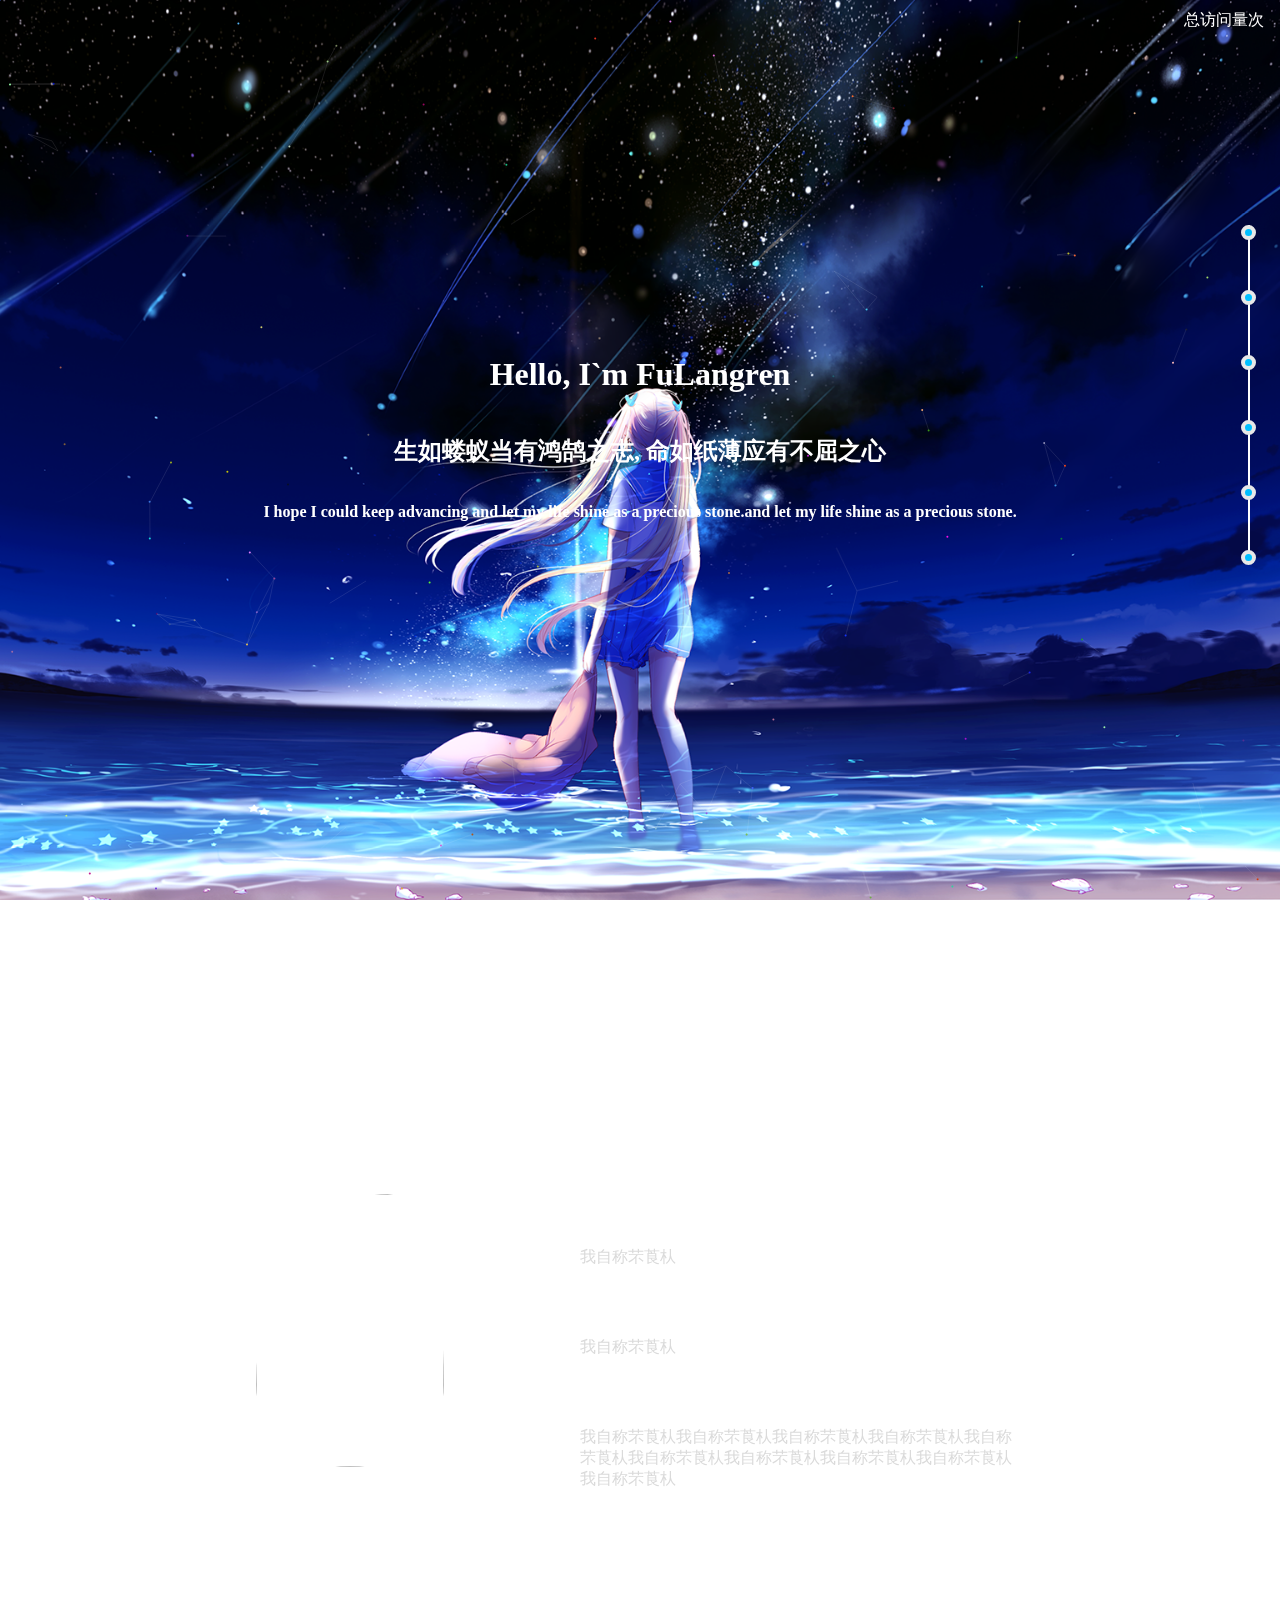
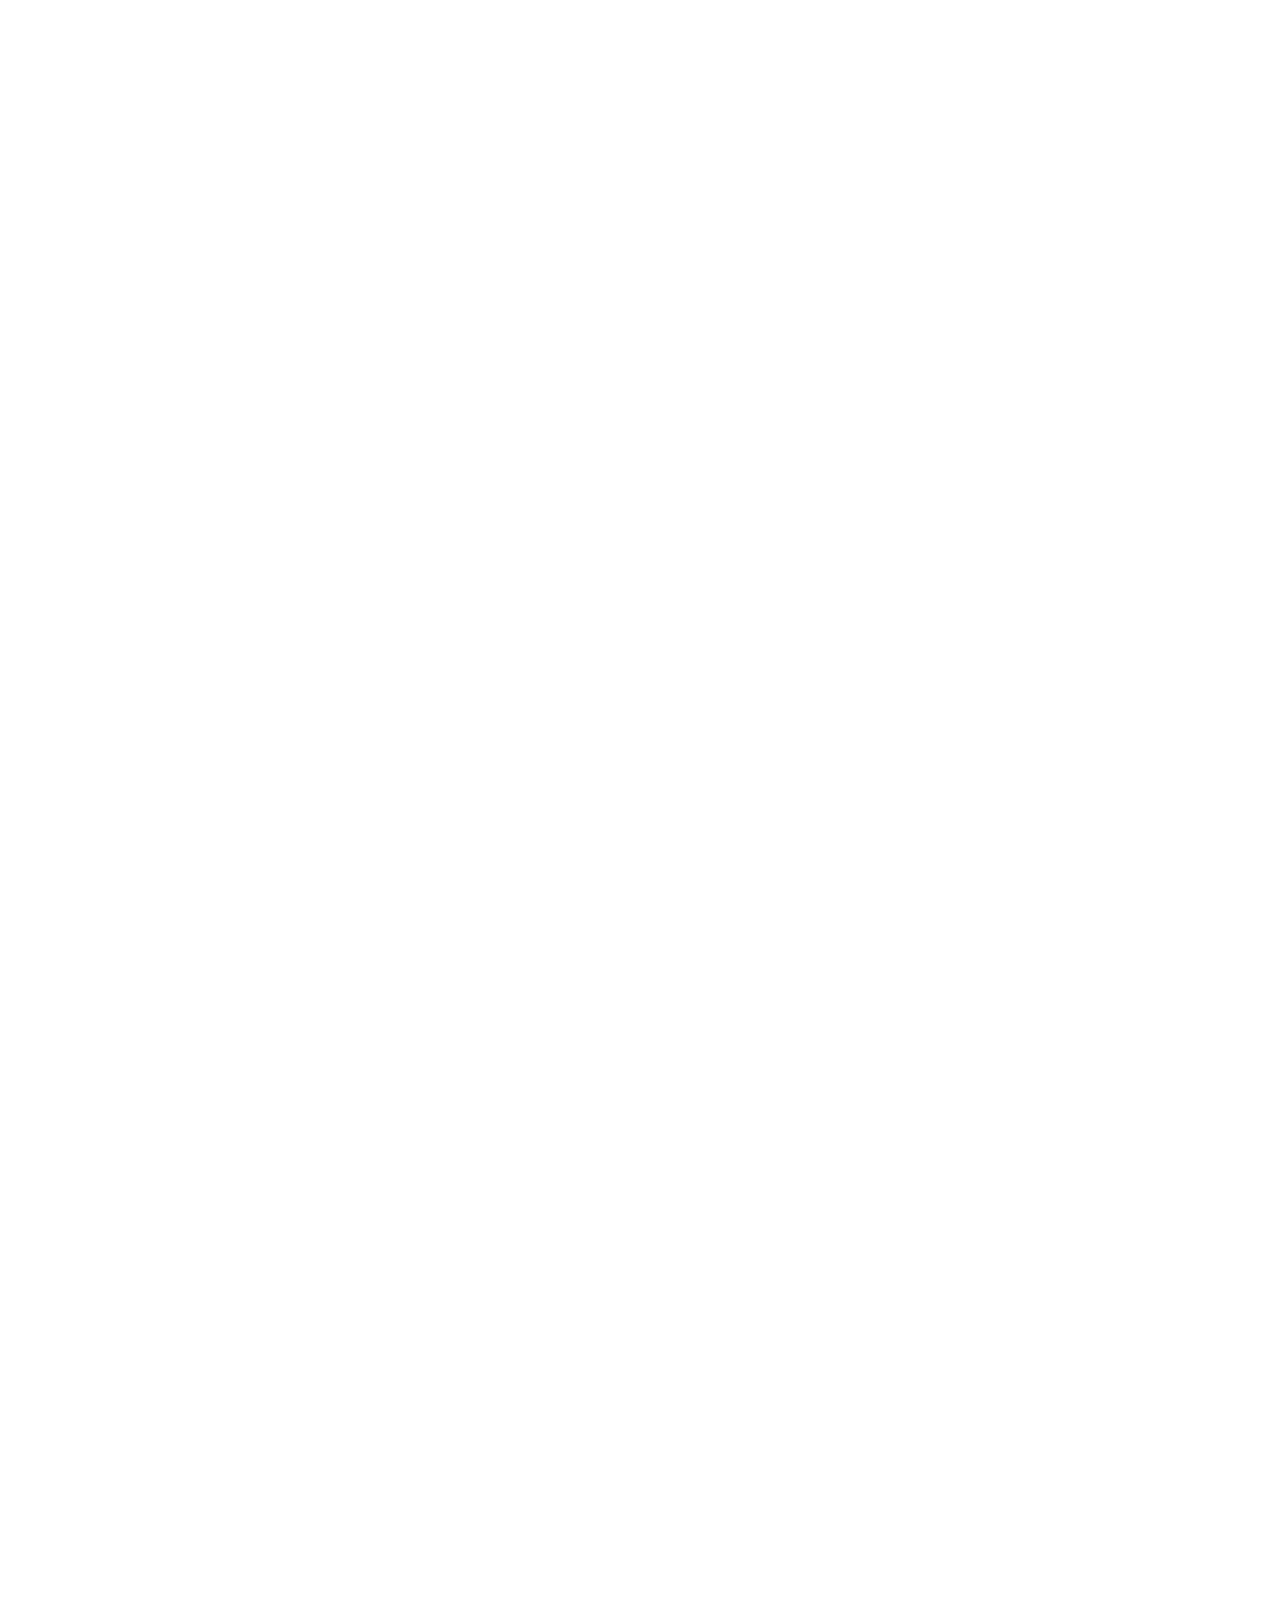
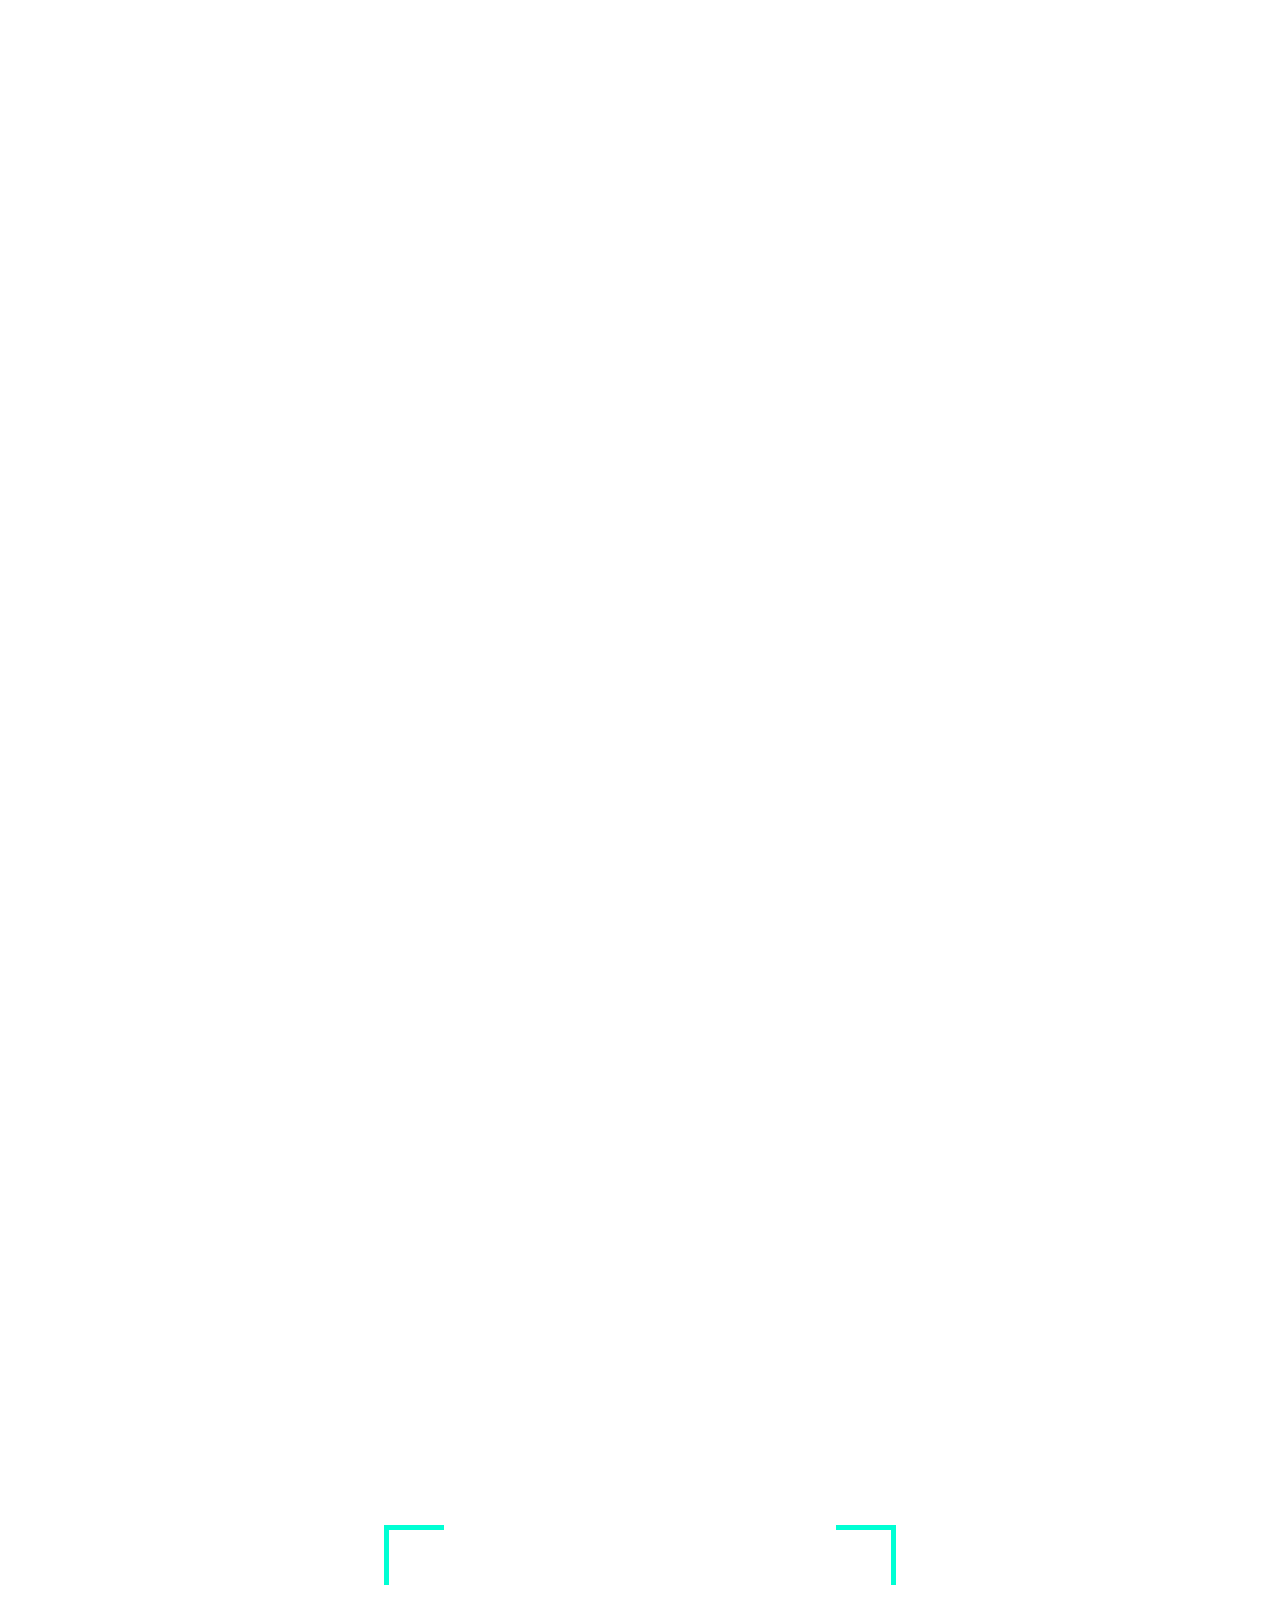
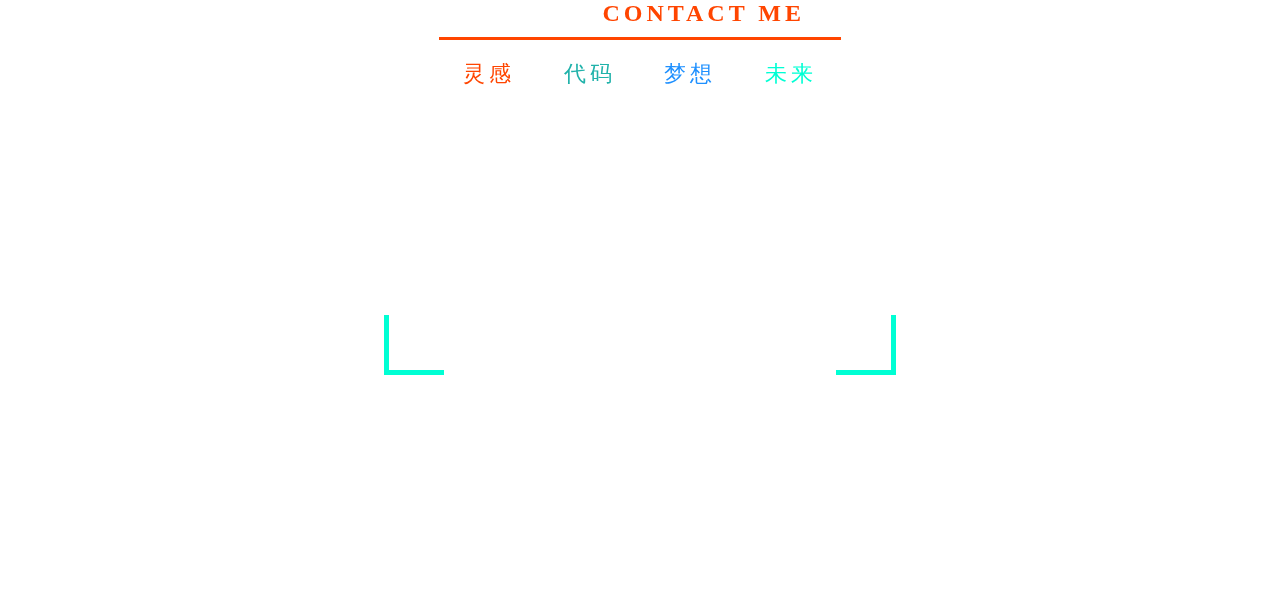
==== index.html @ 541e8145 "about-us" ====
<!DOCTYPE html>
<html lang="en">
  <head>
    <meta charset="UTF-8" />
    <link rel="shortcut icon" type="image/x-icon" href="/assets/favicon.0c3de85e.ico">
    <meta name="viewport" content="width=device-width, initial-scale=1.0, maximum-scale=1.0, user-scalable=0;"/>
    <meta name="keywords" content="芣莨朲"/>
    <meta name="description" content="芣莨朲"/>
    <title>芣莨朲</title>
    <link rel="stylesheet" href="//at.alicdn.com/t/font_1040333_m5qm2bnfgib.css">
    
    <script type="module" crossorigin src="/assets/main.d1cd30f0.js"></script>
    <link rel="modulepreload" href="/assets/vendor.846fb4c5.js">
    <link rel="stylesheet" href="/assets/main.a1584863.css">
  </head>
  <body>
    <div id="app"></div>
    <span id="busuanzi_container_site_pv">总访问量<span id="busuanzi_value_site_pv"></span>次</span>
    
  </body>
</html>
<script async src="//busuanzi.ibruce.info/busuanzi/2.3/busuanzi.pure.mini.js"></script>
---- assets/main.a1584863.css ----
body,html{margin:0;padding:0;width:100%;height:100%}#busuanzi_container_site_pv{position:fixed;top:.6rem;right:1rem;color:#fff}#app{width:100%;height:100%}
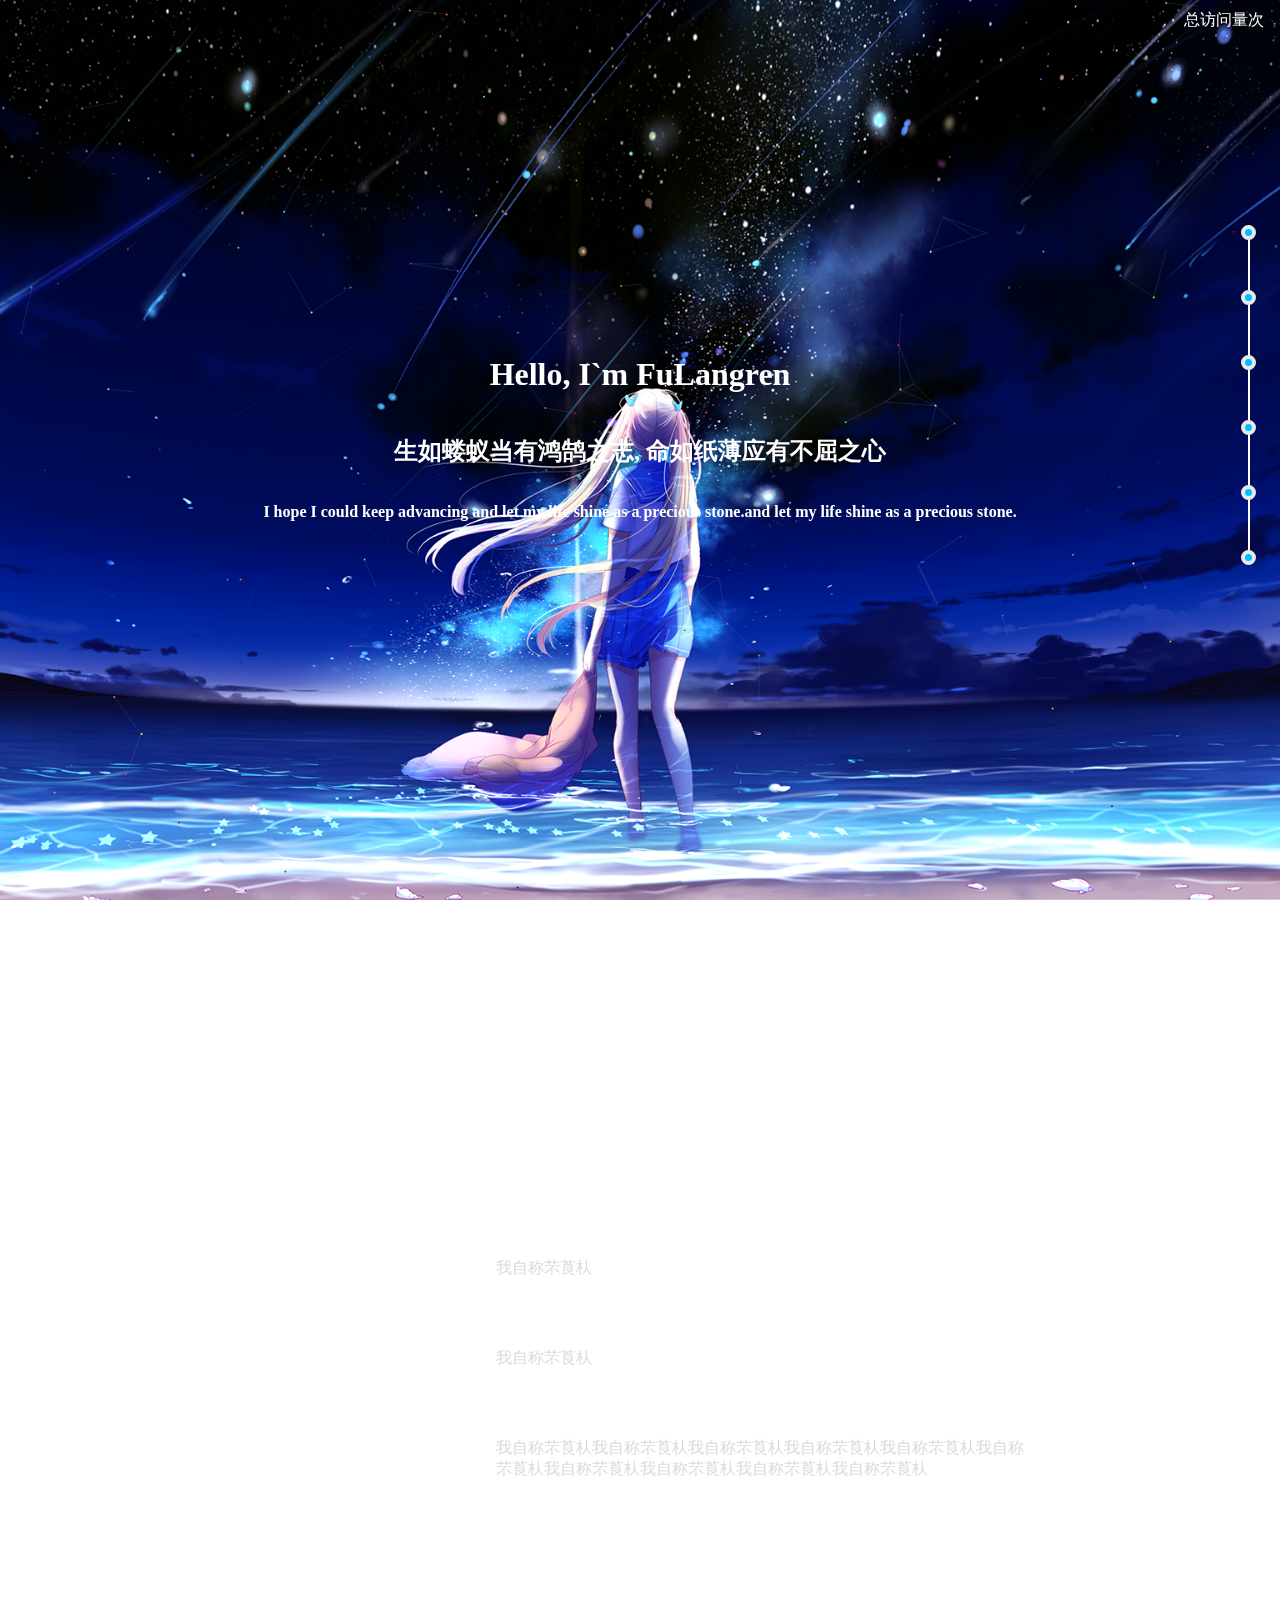
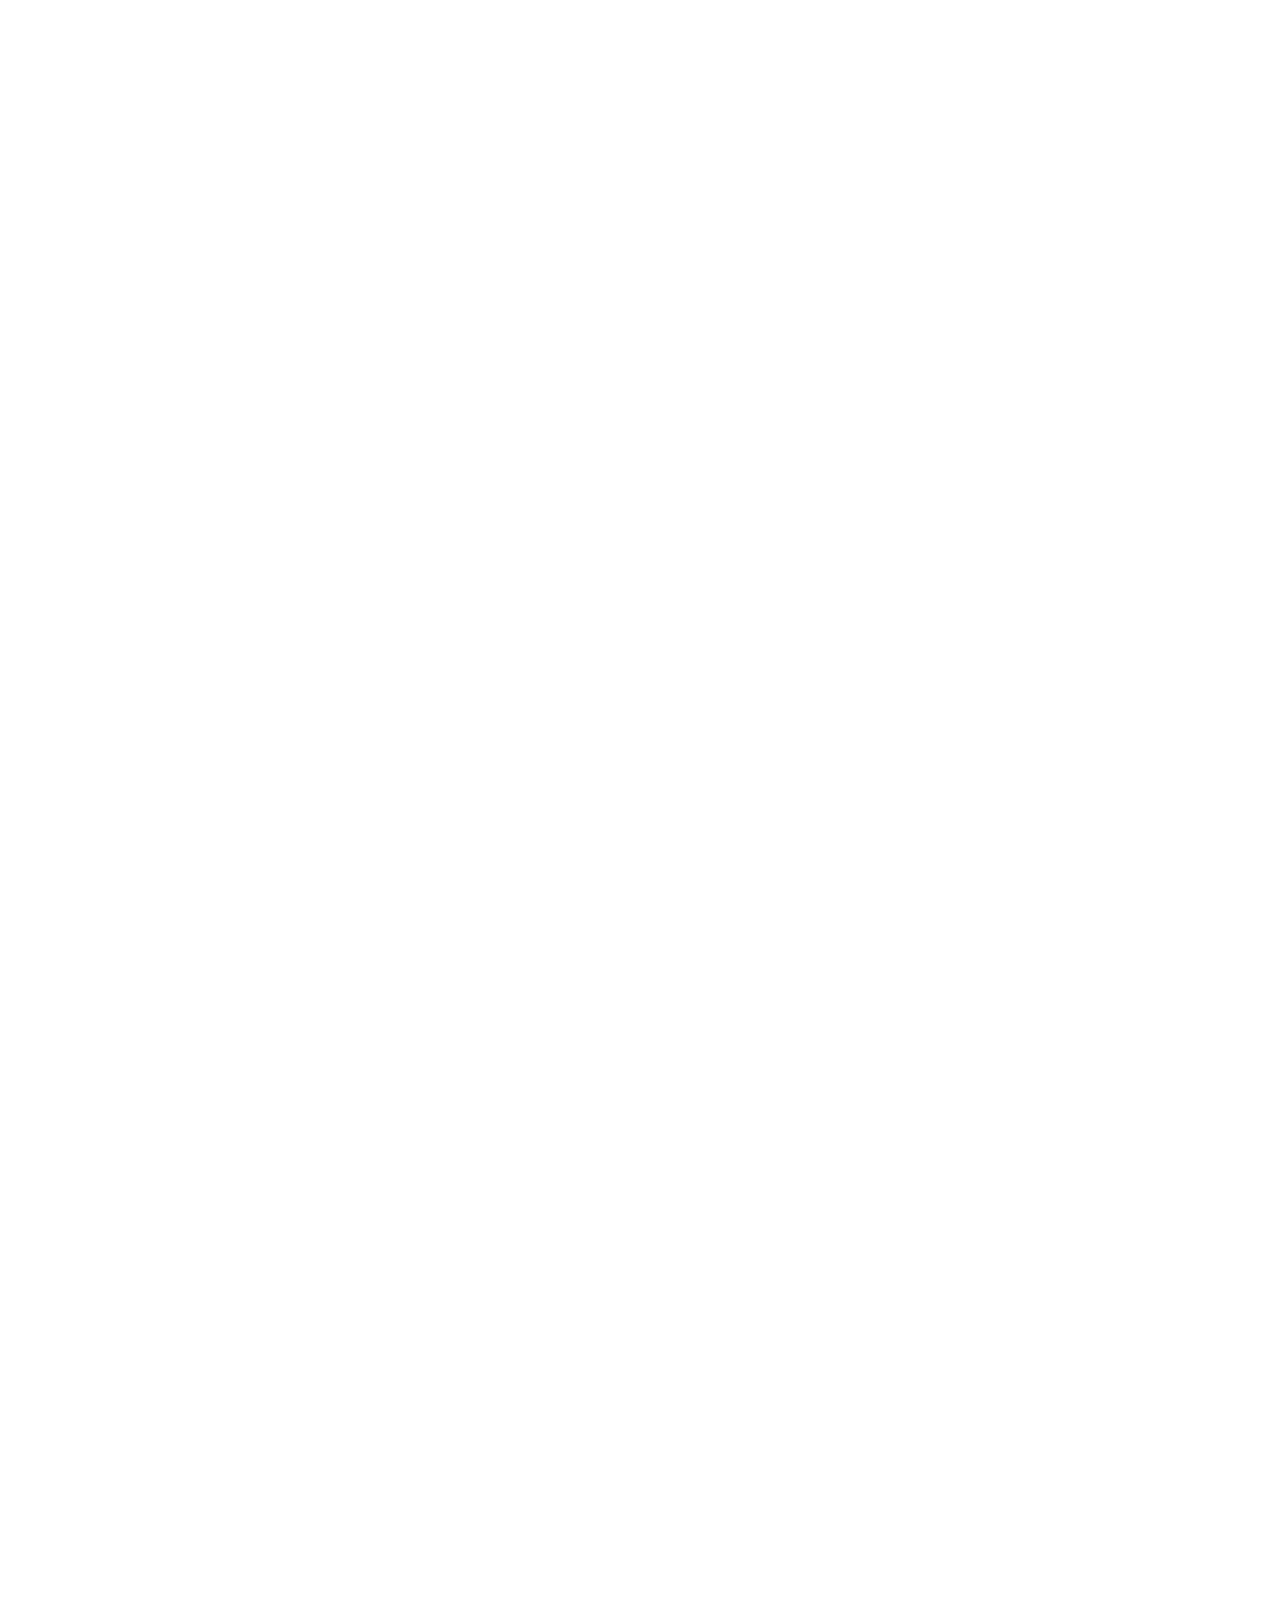
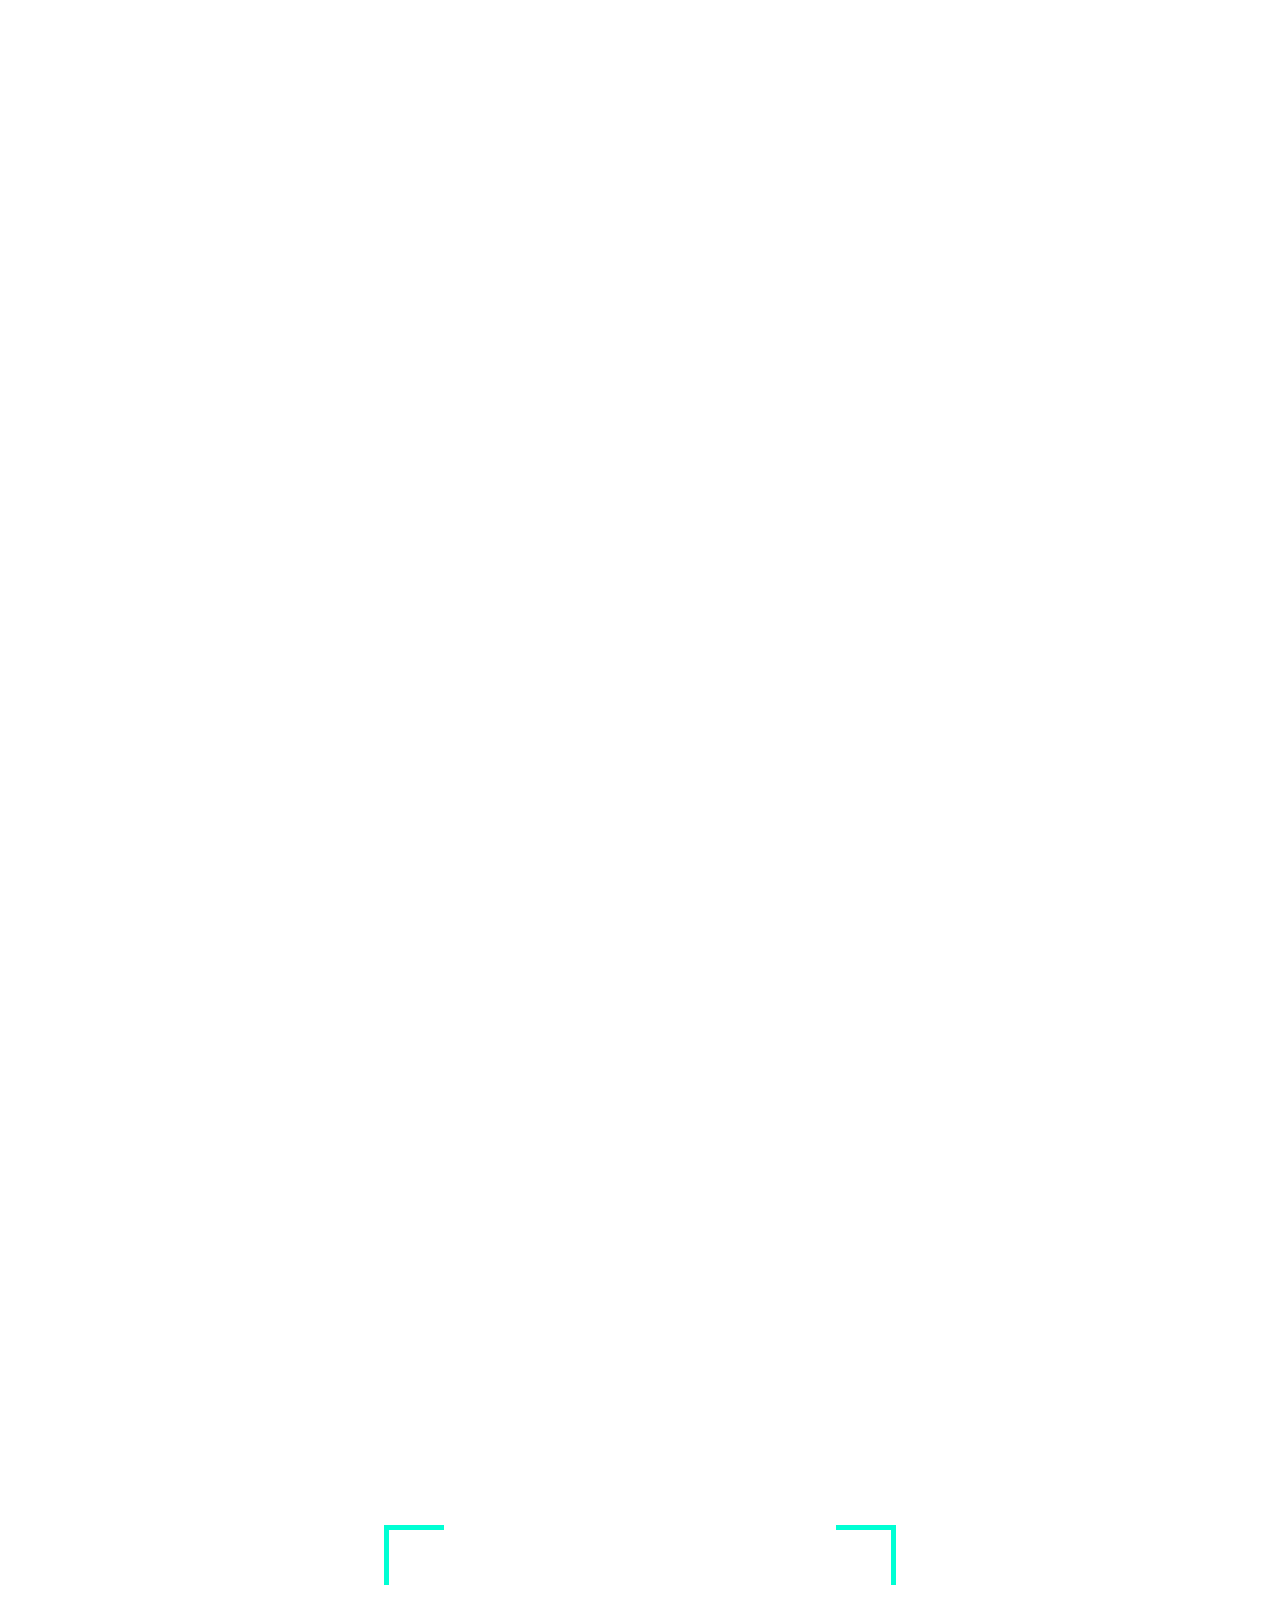
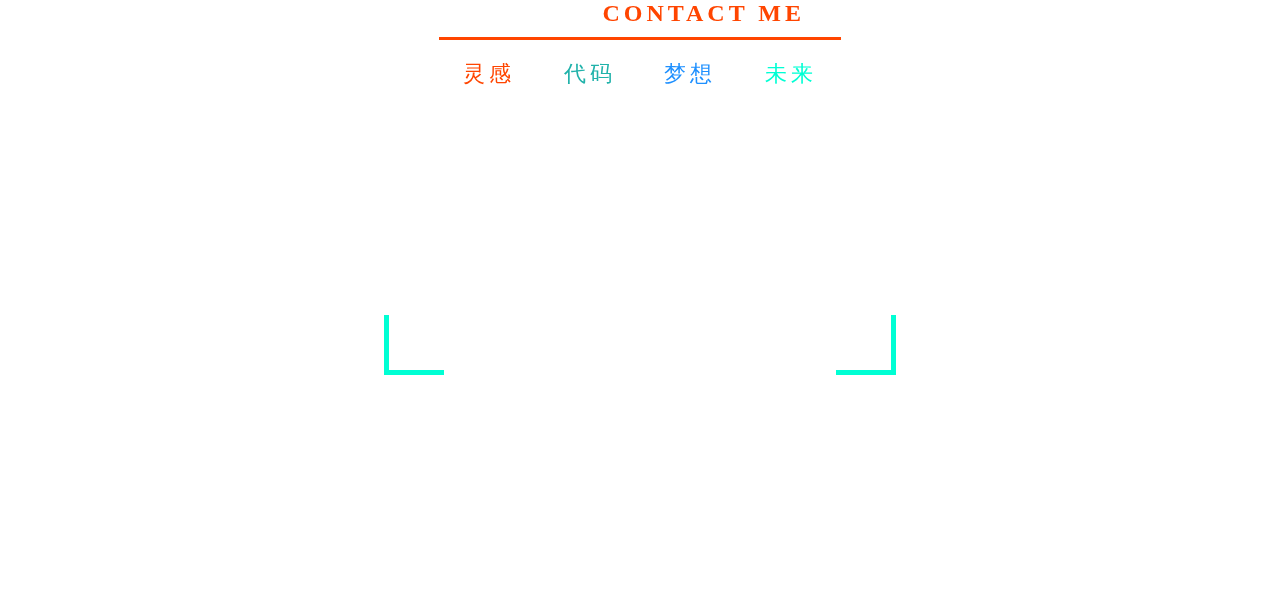
==== commit f1511e3f: "about-us" ====
--- a/index.html
+++ b/index.html
@@ -9,7 +9,7 @@
     <title>芣莨朲</title>
     <link rel="stylesheet" href="//at.alicdn.com/t/font_1040333_m5qm2bnfgib.css">
     
-    <script type="module" crossorigin src="/assets/main.d1cd30f0.js"></script>
+    <script type="module" crossorigin src="/assets/main.08ae68ef.js"></script>
     <link rel="modulepreload" href="/assets/vendor.846fb4c5.js">
     <link rel="stylesheet" href="/assets/main.a1584863.css">
   </head>
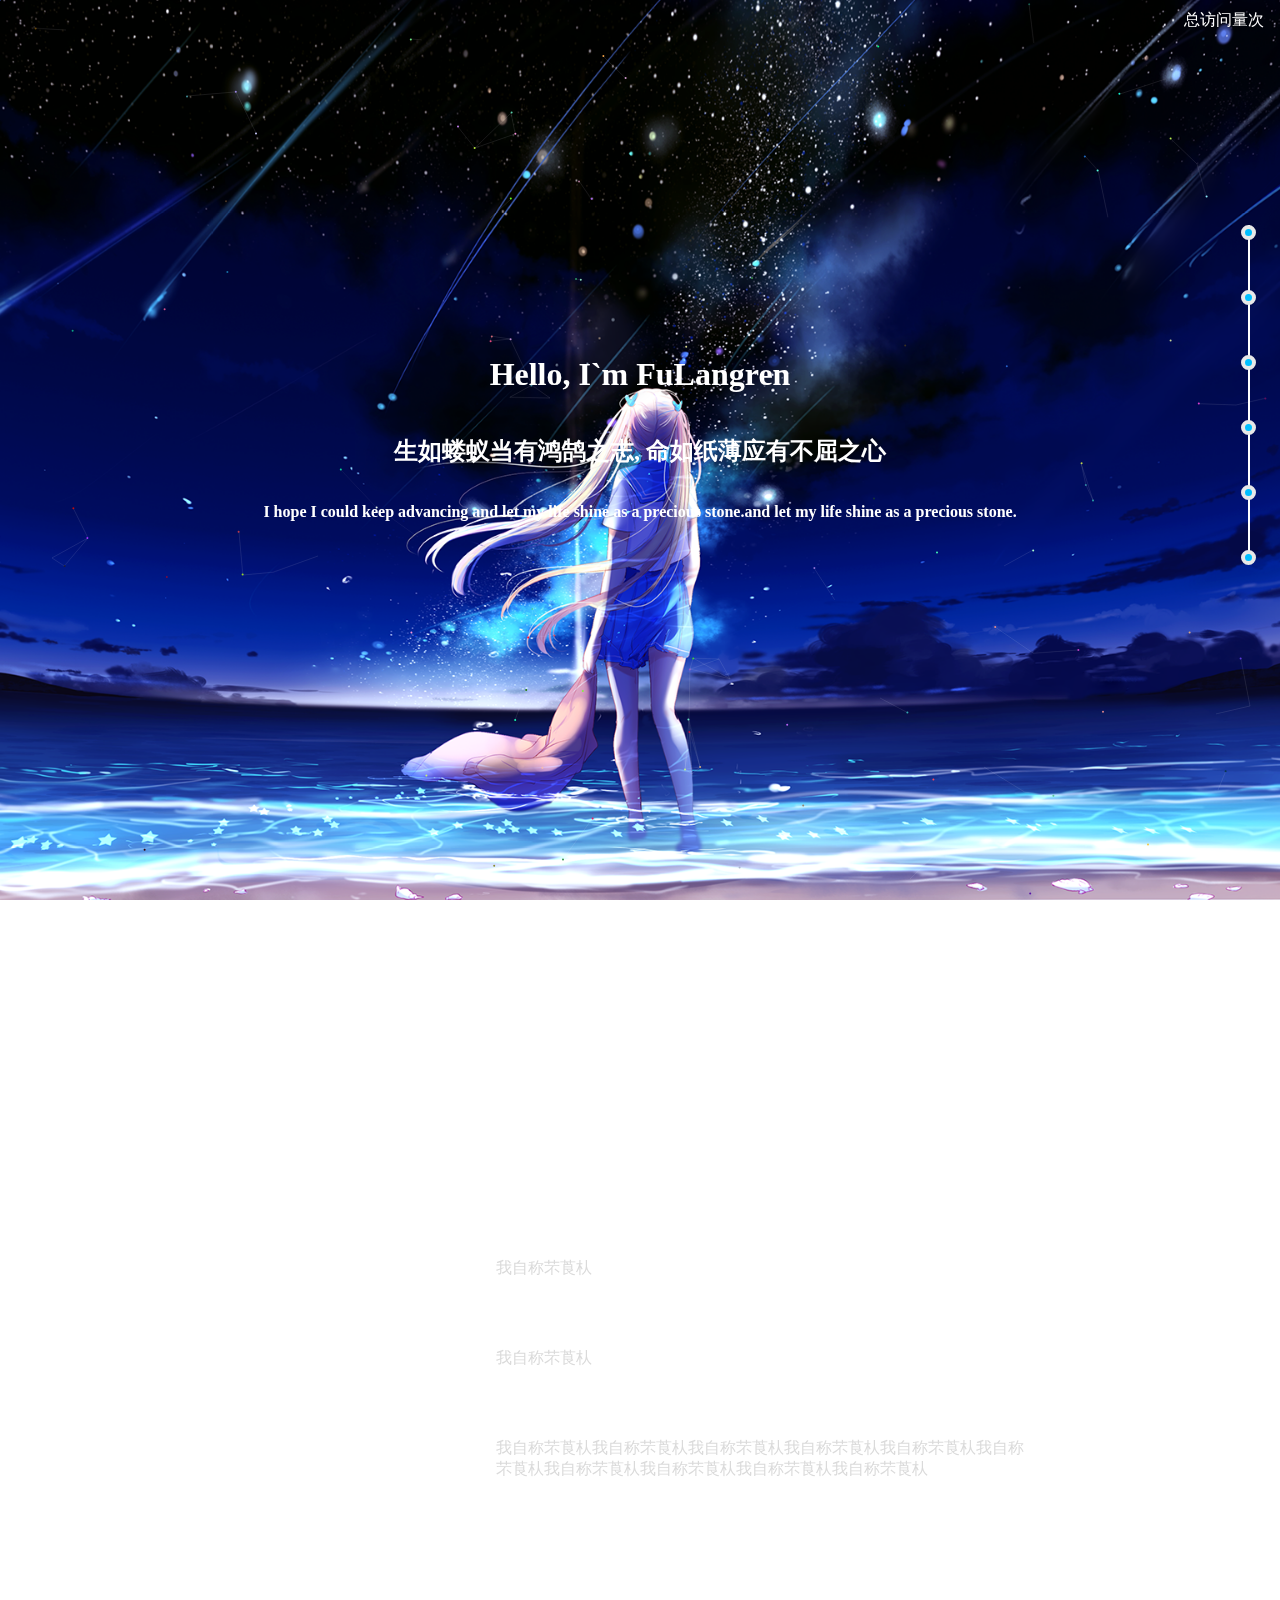
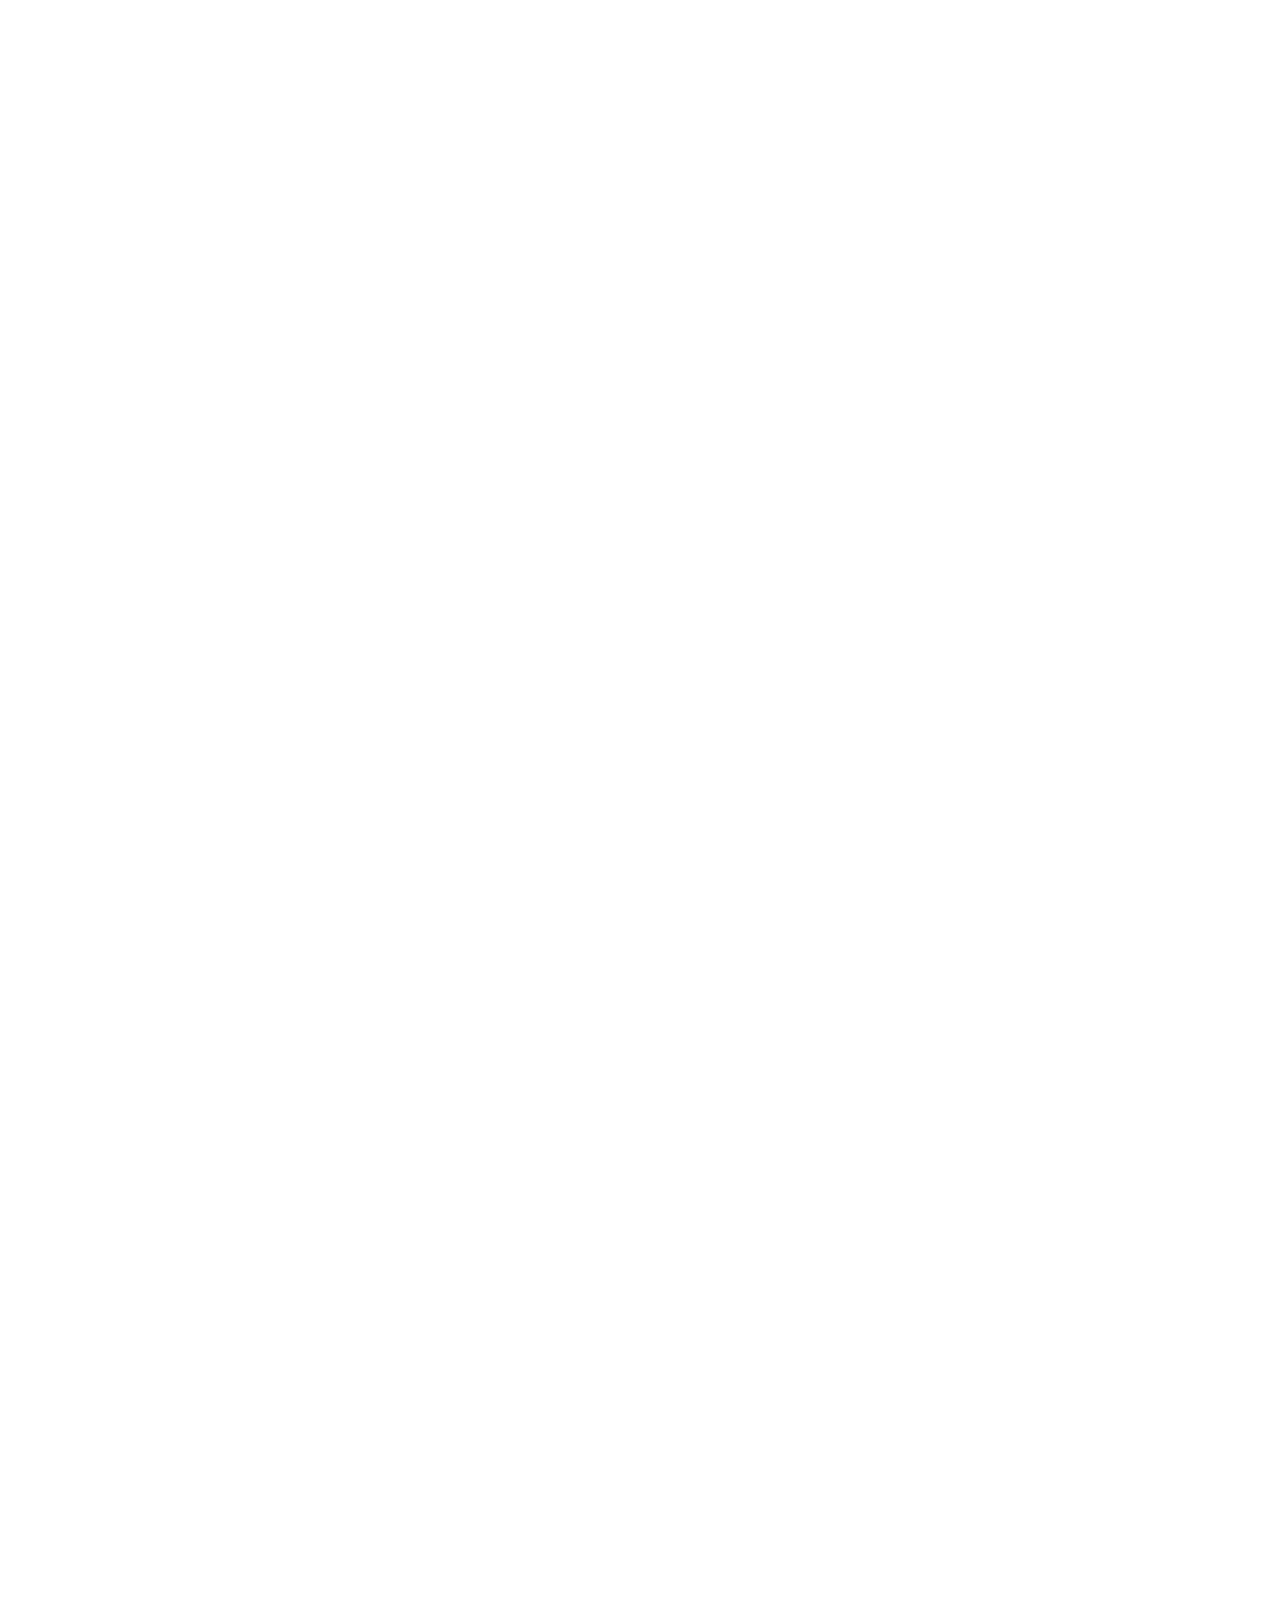
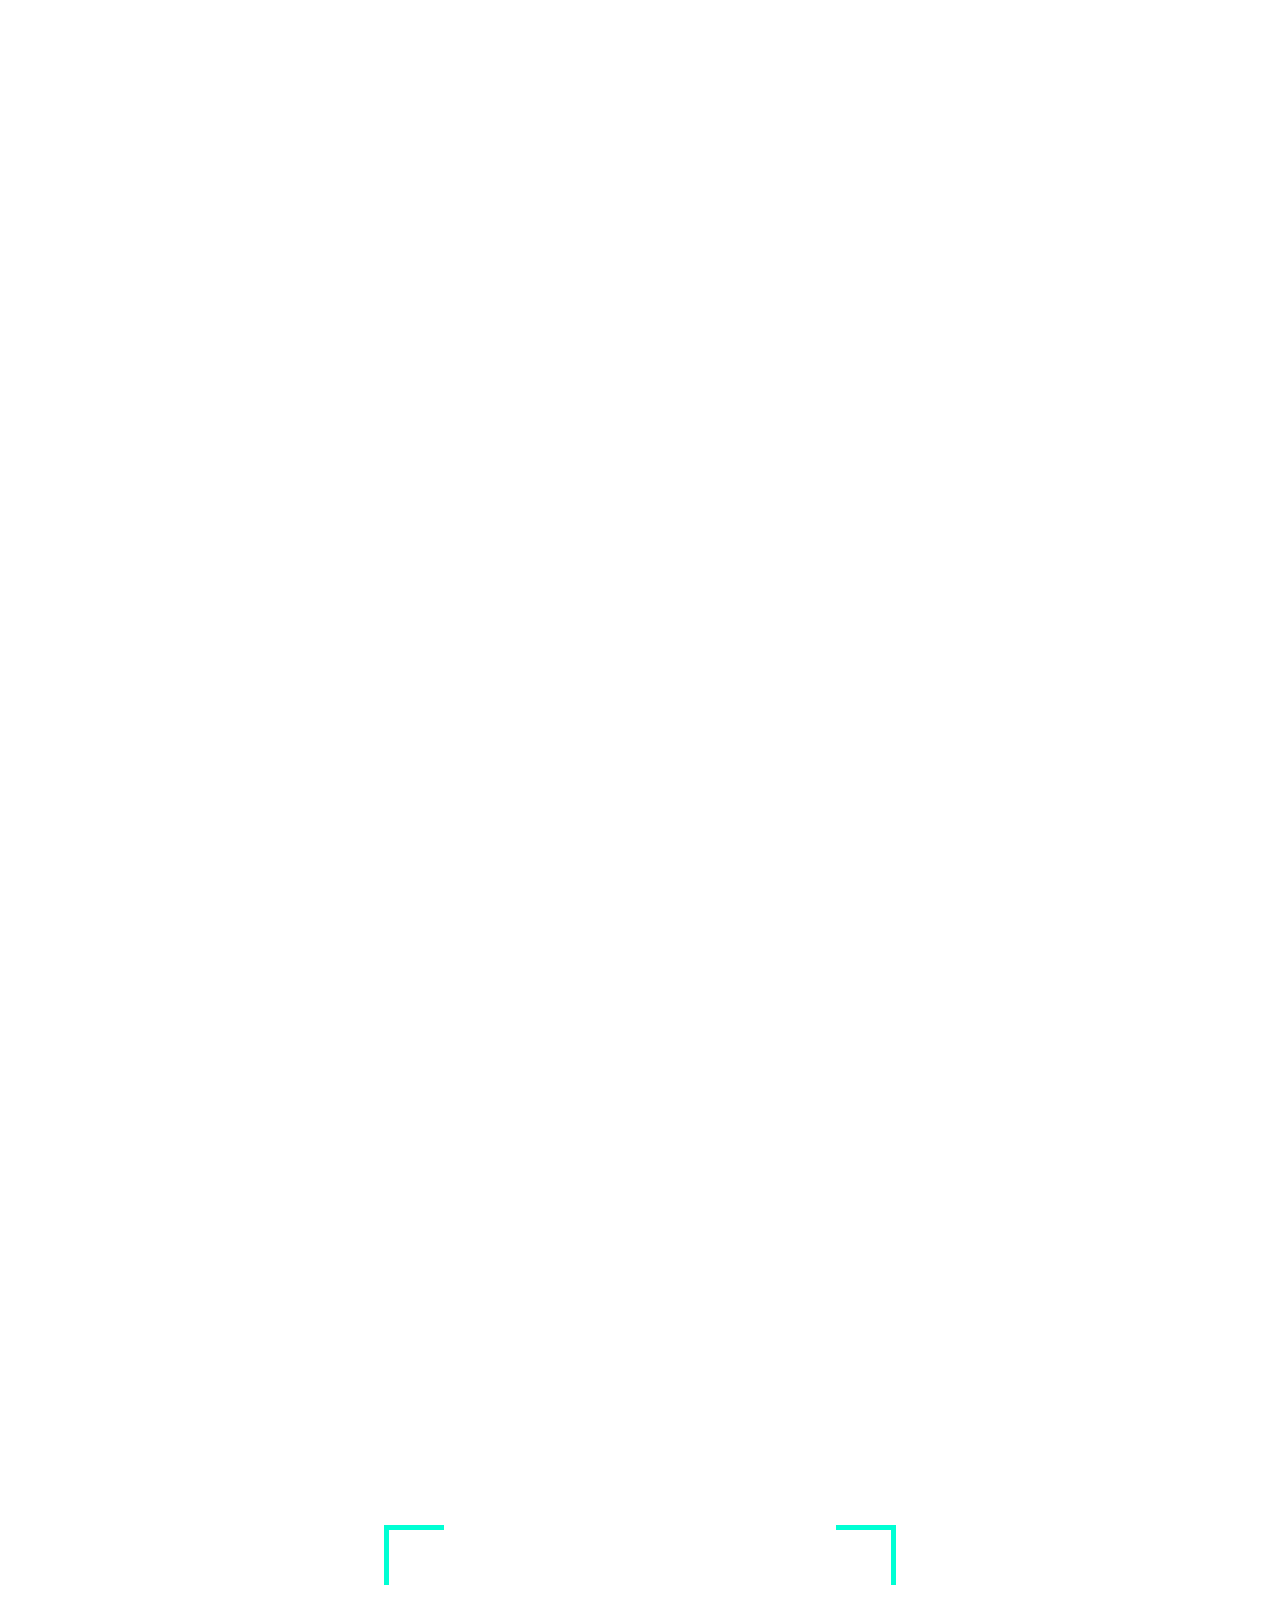
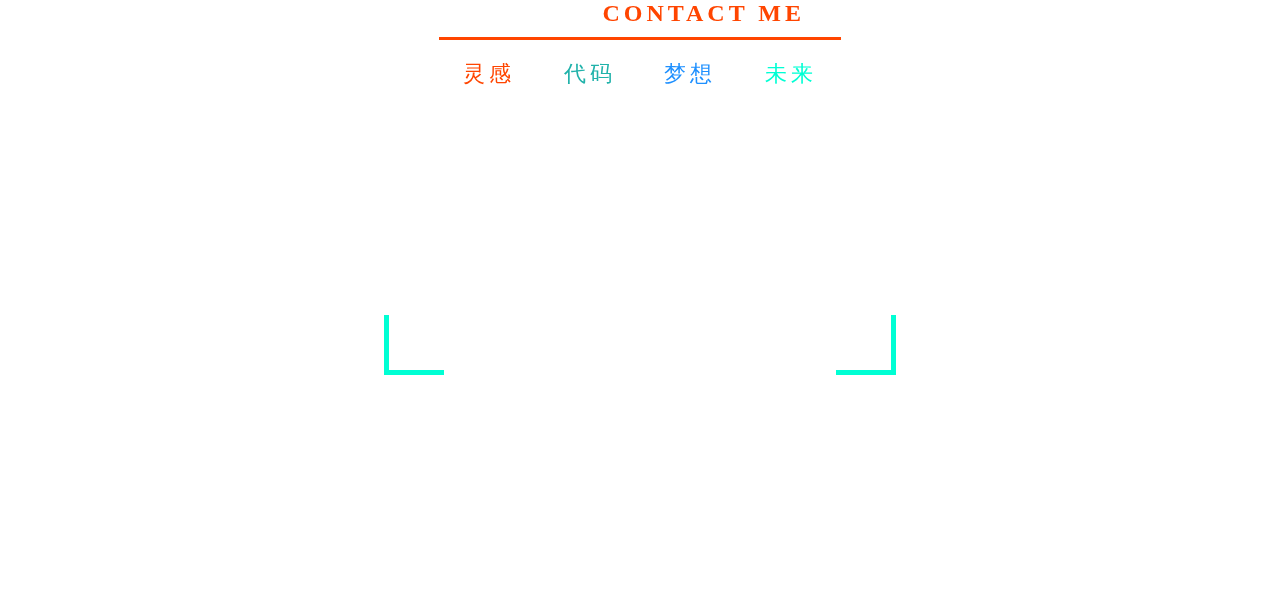
==== commit 511efd05: "about-us" ====
--- a/index.html
+++ b/index.html
@@ -9,7 +9,7 @@
     <title>芣莨朲</title>
     <link rel="stylesheet" href="//at.alicdn.com/t/font_1040333_m5qm2bnfgib.css">
     
-    <script type="module" crossorigin src="/assets/main.08ae68ef.js"></script>
+    <script type="module" crossorigin src="/assets/main.2403d592.js"></script>
     <link rel="modulepreload" href="/assets/vendor.846fb4c5.js">
     <link rel="stylesheet" href="/assets/main.a1584863.css">
   </head>
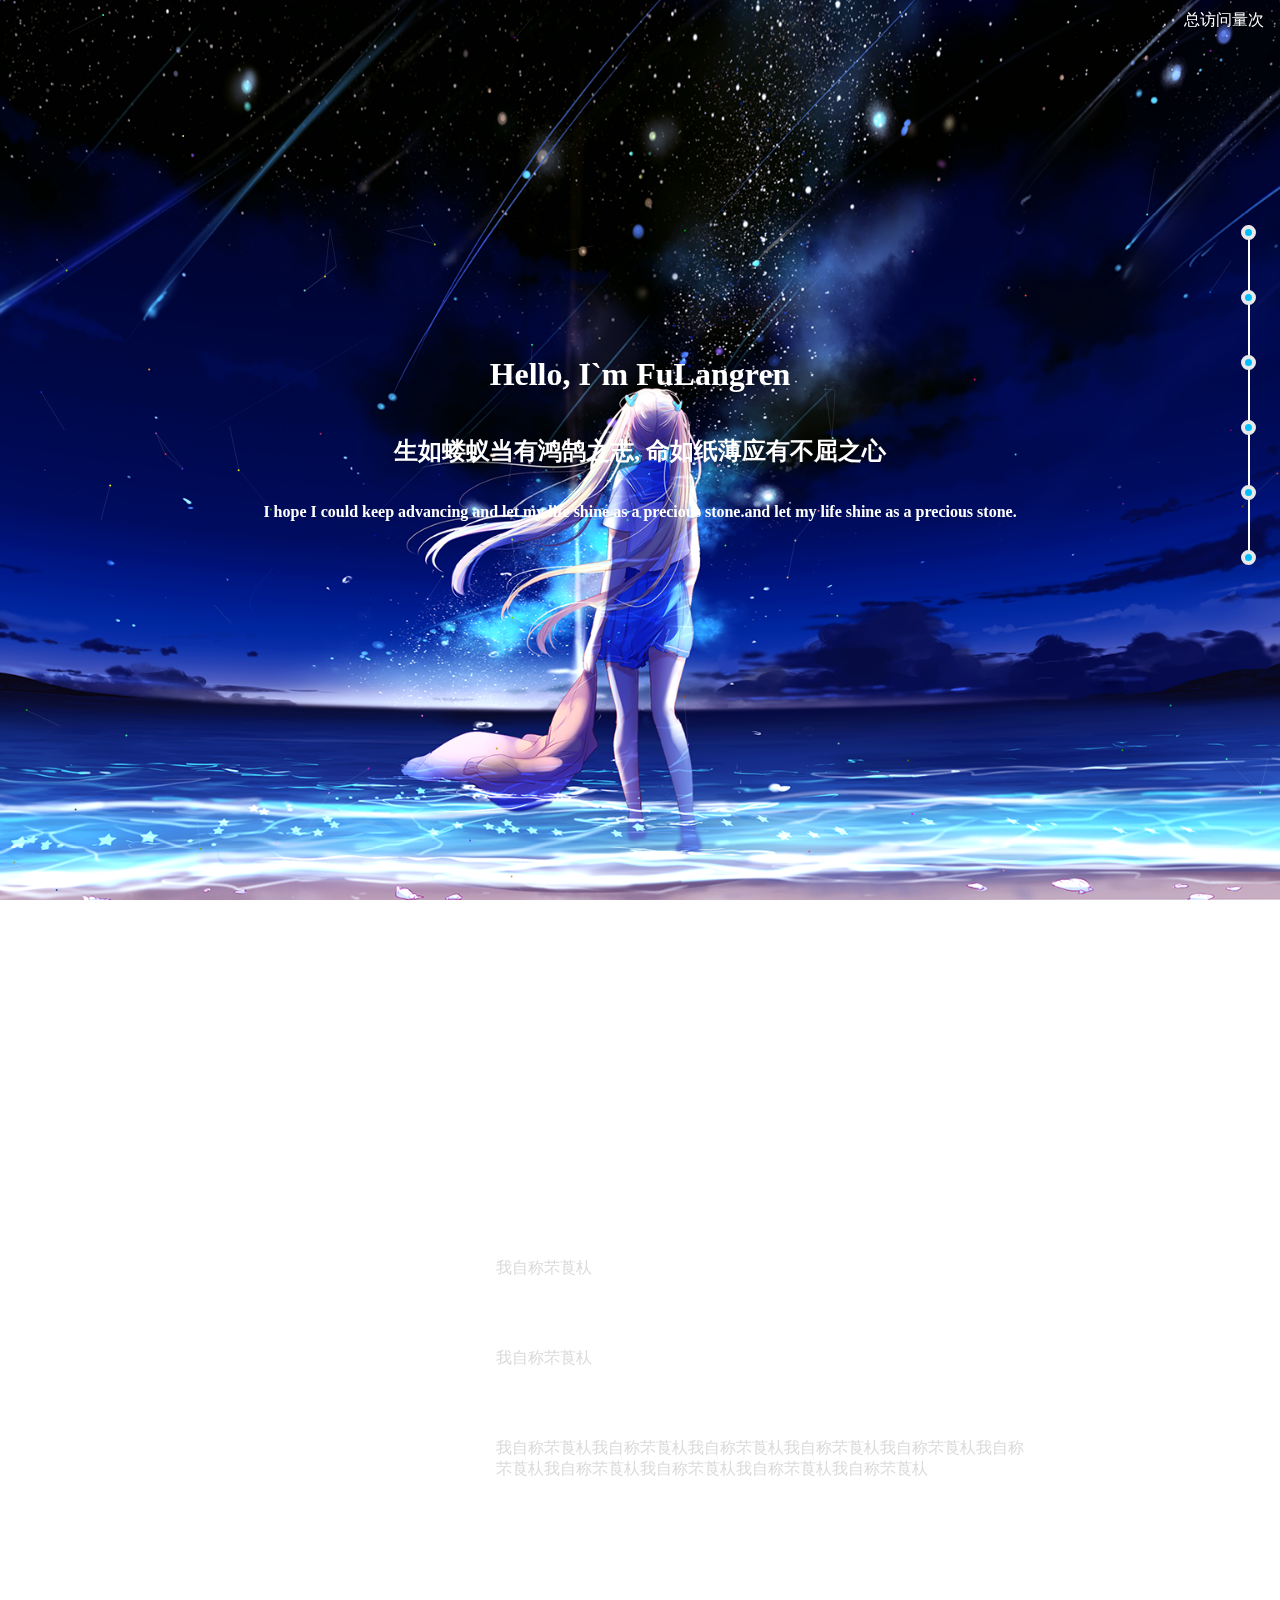
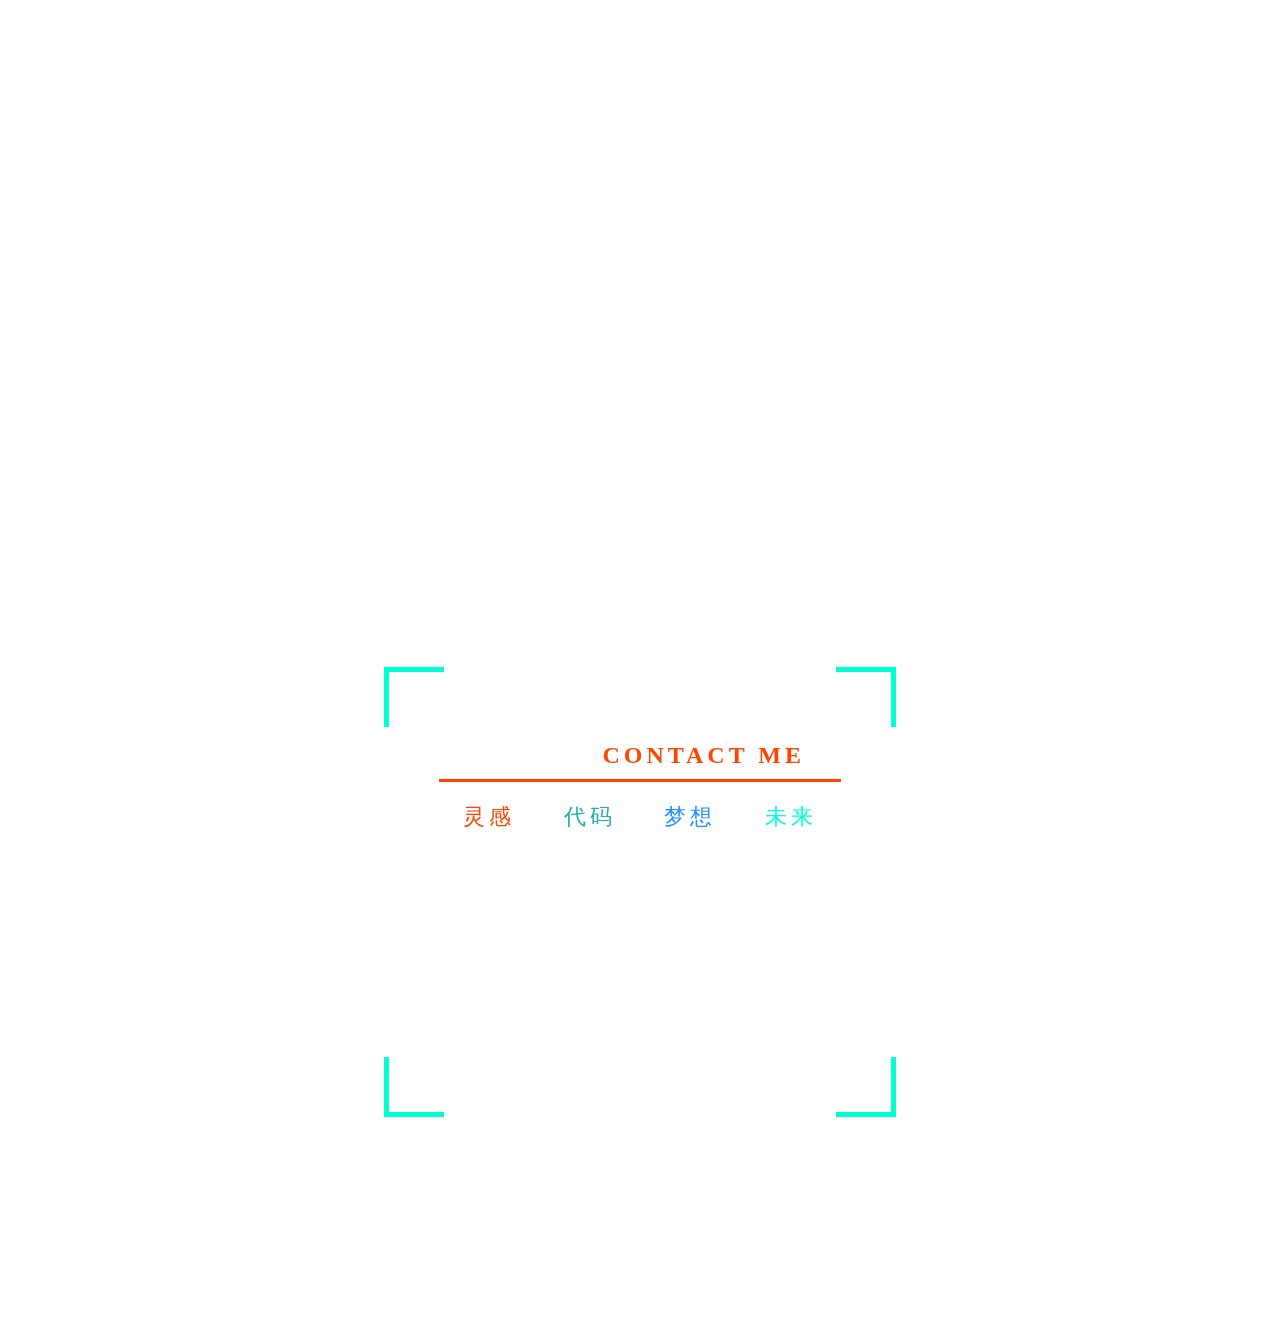
==== commit c7e123f7: "production" ====
--- a/index.html
+++ b/index.html
@@ -9,8 +9,8 @@
     <title>芣莨朲</title>
     <link rel="stylesheet" href="//at.alicdn.com/t/font_1040333_m5qm2bnfgib.css">
     
-    <script type="module" crossorigin src="/assets/main.2403d592.js"></script>
-    <link rel="modulepreload" href="/assets/vendor.846fb4c5.js">
+    <script type="module" crossorigin src="/assets/main.2ff1c4bd.js"></script>
+    <link rel="modulepreload" href="/assets/vendor.5e003d3e.js">
     <link rel="stylesheet" href="/assets/main.a1584863.css">
   </head>
   <body>
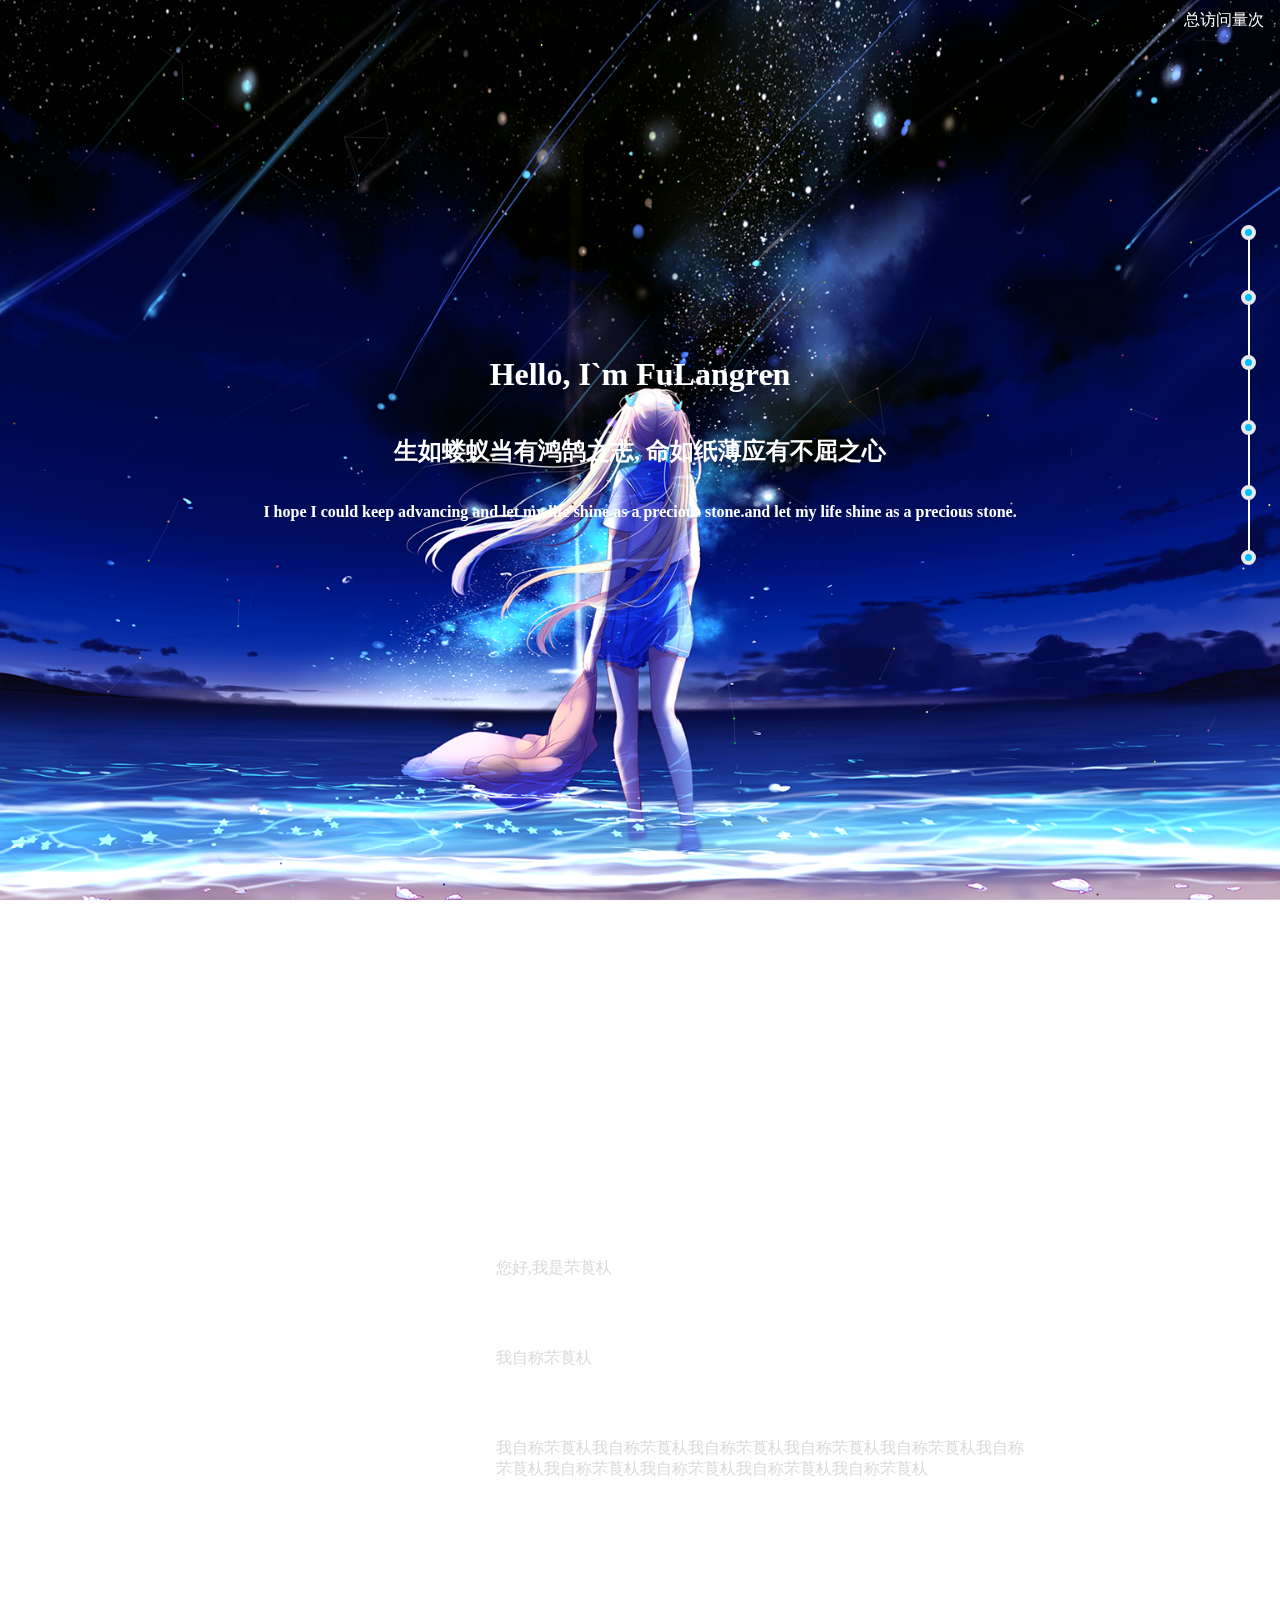
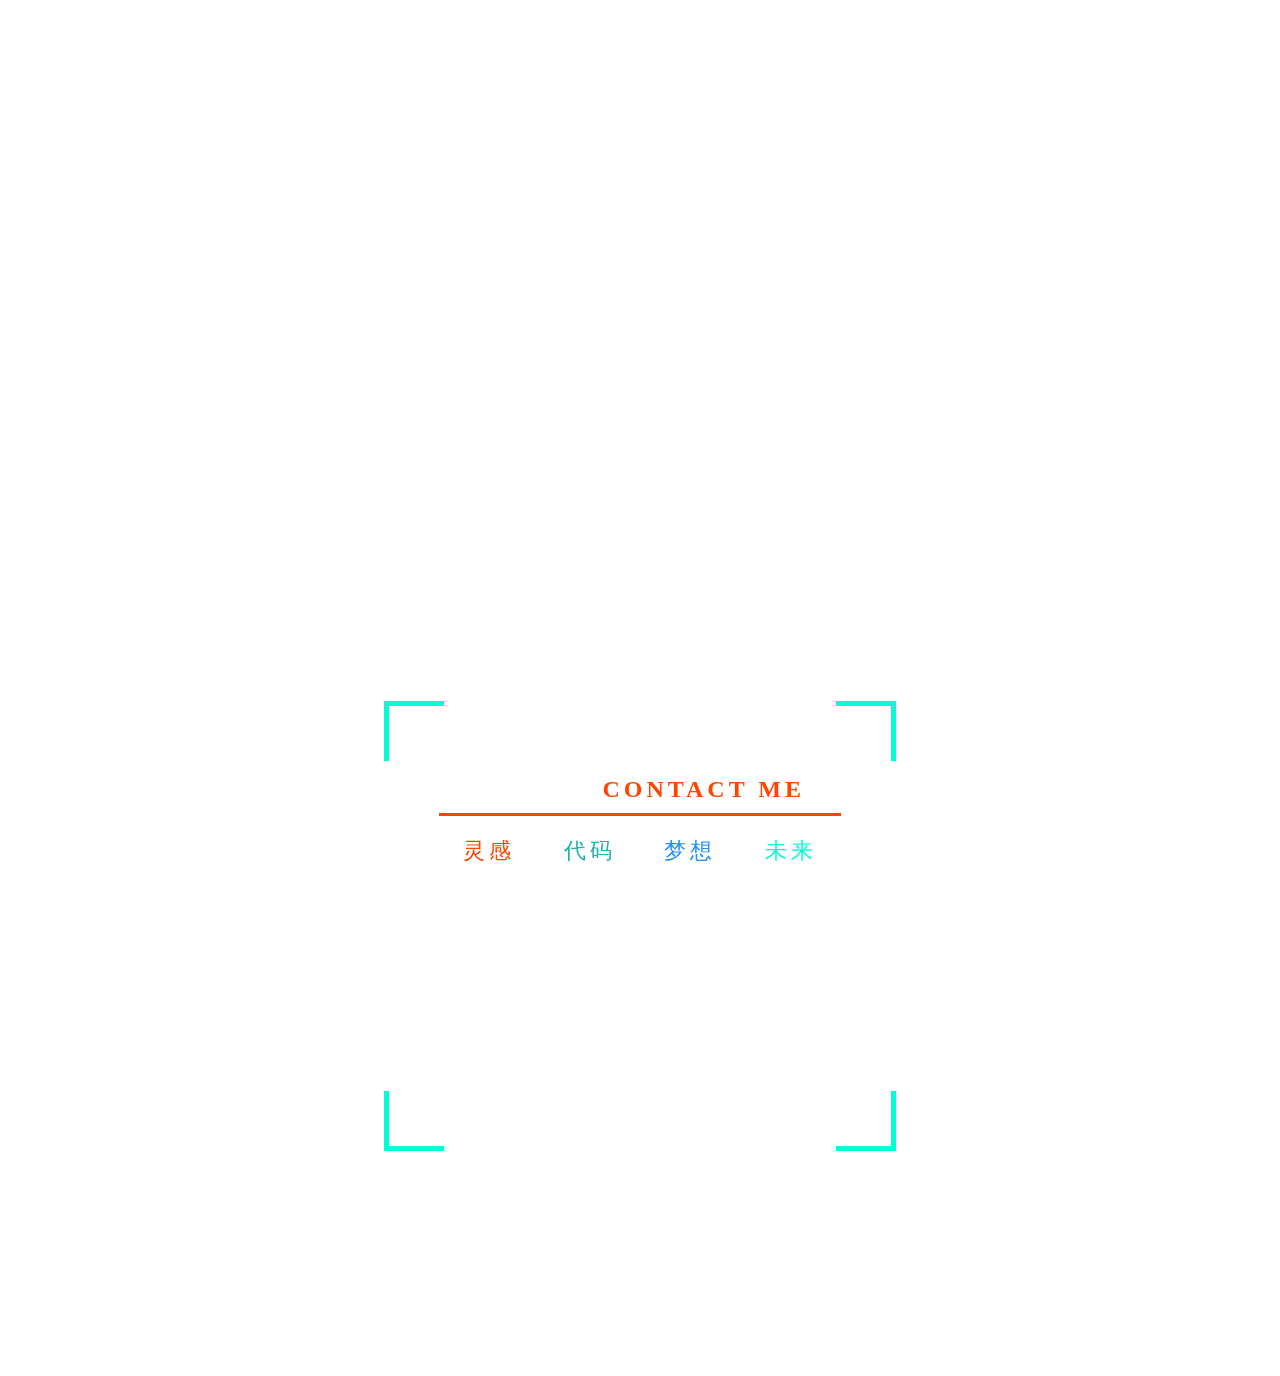
==== commit fc5be899: "production" ====
--- a/index.html
+++ b/index.html
@@ -9,7 +9,7 @@
     <title>芣莨朲</title>
     <link rel="stylesheet" href="//at.alicdn.com/t/font_1040333_m5qm2bnfgib.css">
     
-    <script type="module" crossorigin src="/assets/main.2ff1c4bd.js"></script>
+    <script type="module" crossorigin src="/assets/main.5a6c8ce4.js"></script>
     <link rel="modulepreload" href="/assets/vendor.5e003d3e.js">
     <link rel="stylesheet" href="/assets/main.a1584863.css">
   </head>
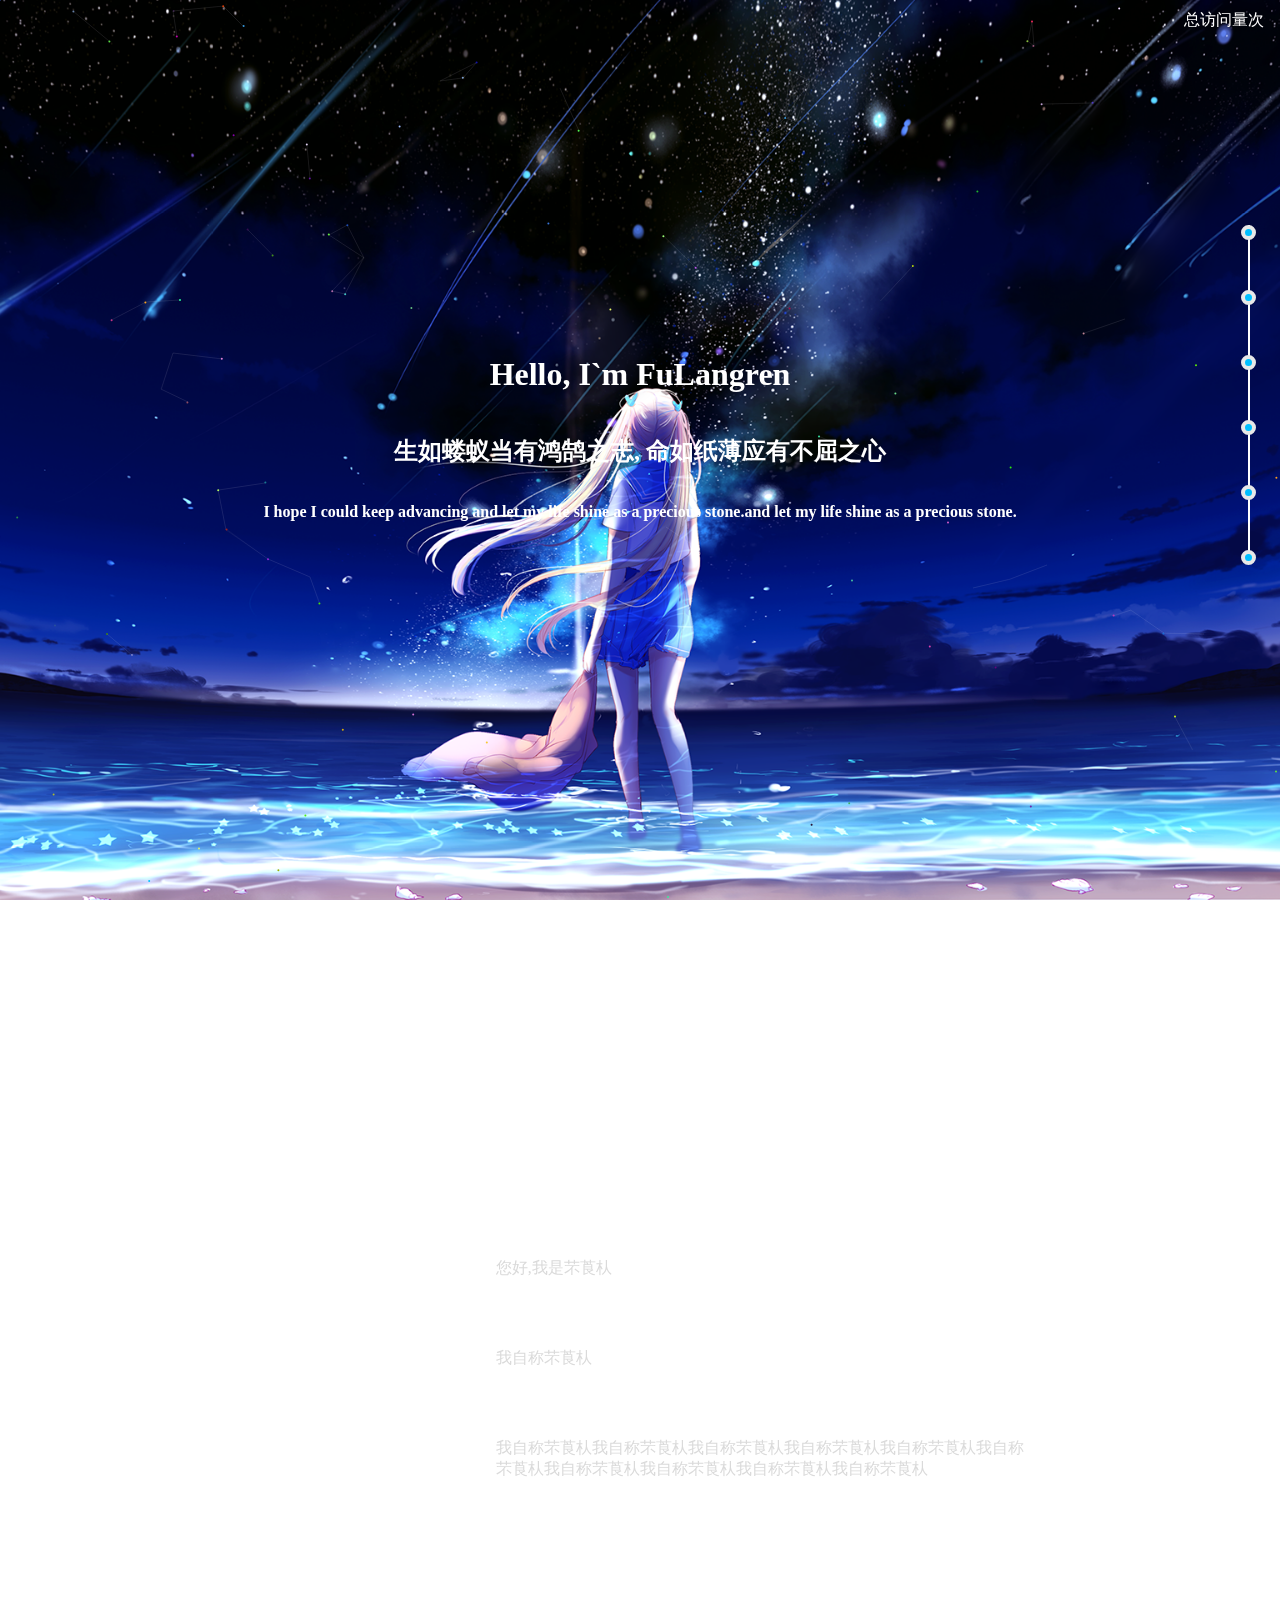
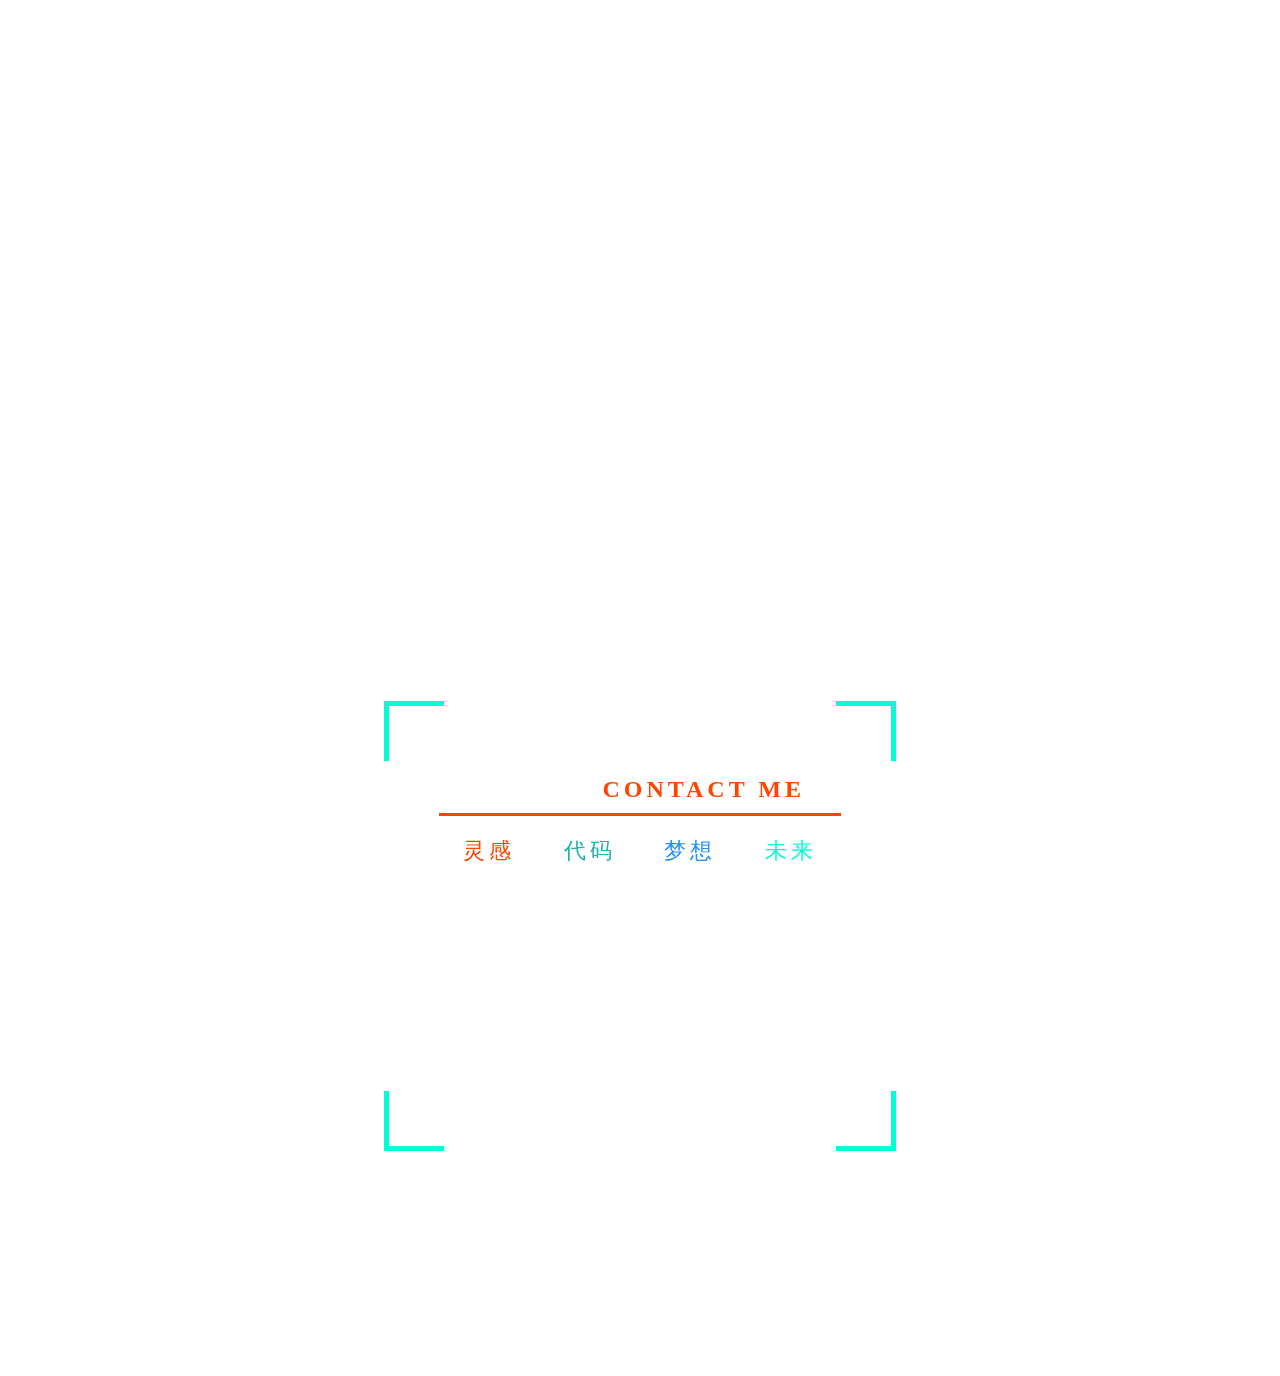
==== commit 4b22d120: "production" ====
--- a/index.html
+++ b/index.html
@@ -9,7 +9,7 @@
     <title>芣莨朲</title>
     <link rel="stylesheet" href="//at.alicdn.com/t/font_1040333_m5qm2bnfgib.css">
     
-    <script type="module" crossorigin src="/assets/main.5a6c8ce4.js"></script>
+    <script type="module" crossorigin src="/assets/main.0f8292cf.js"></script>
     <link rel="modulepreload" href="/assets/vendor.5e003d3e.js">
     <link rel="stylesheet" href="/assets/main.a1584863.css">
   </head>
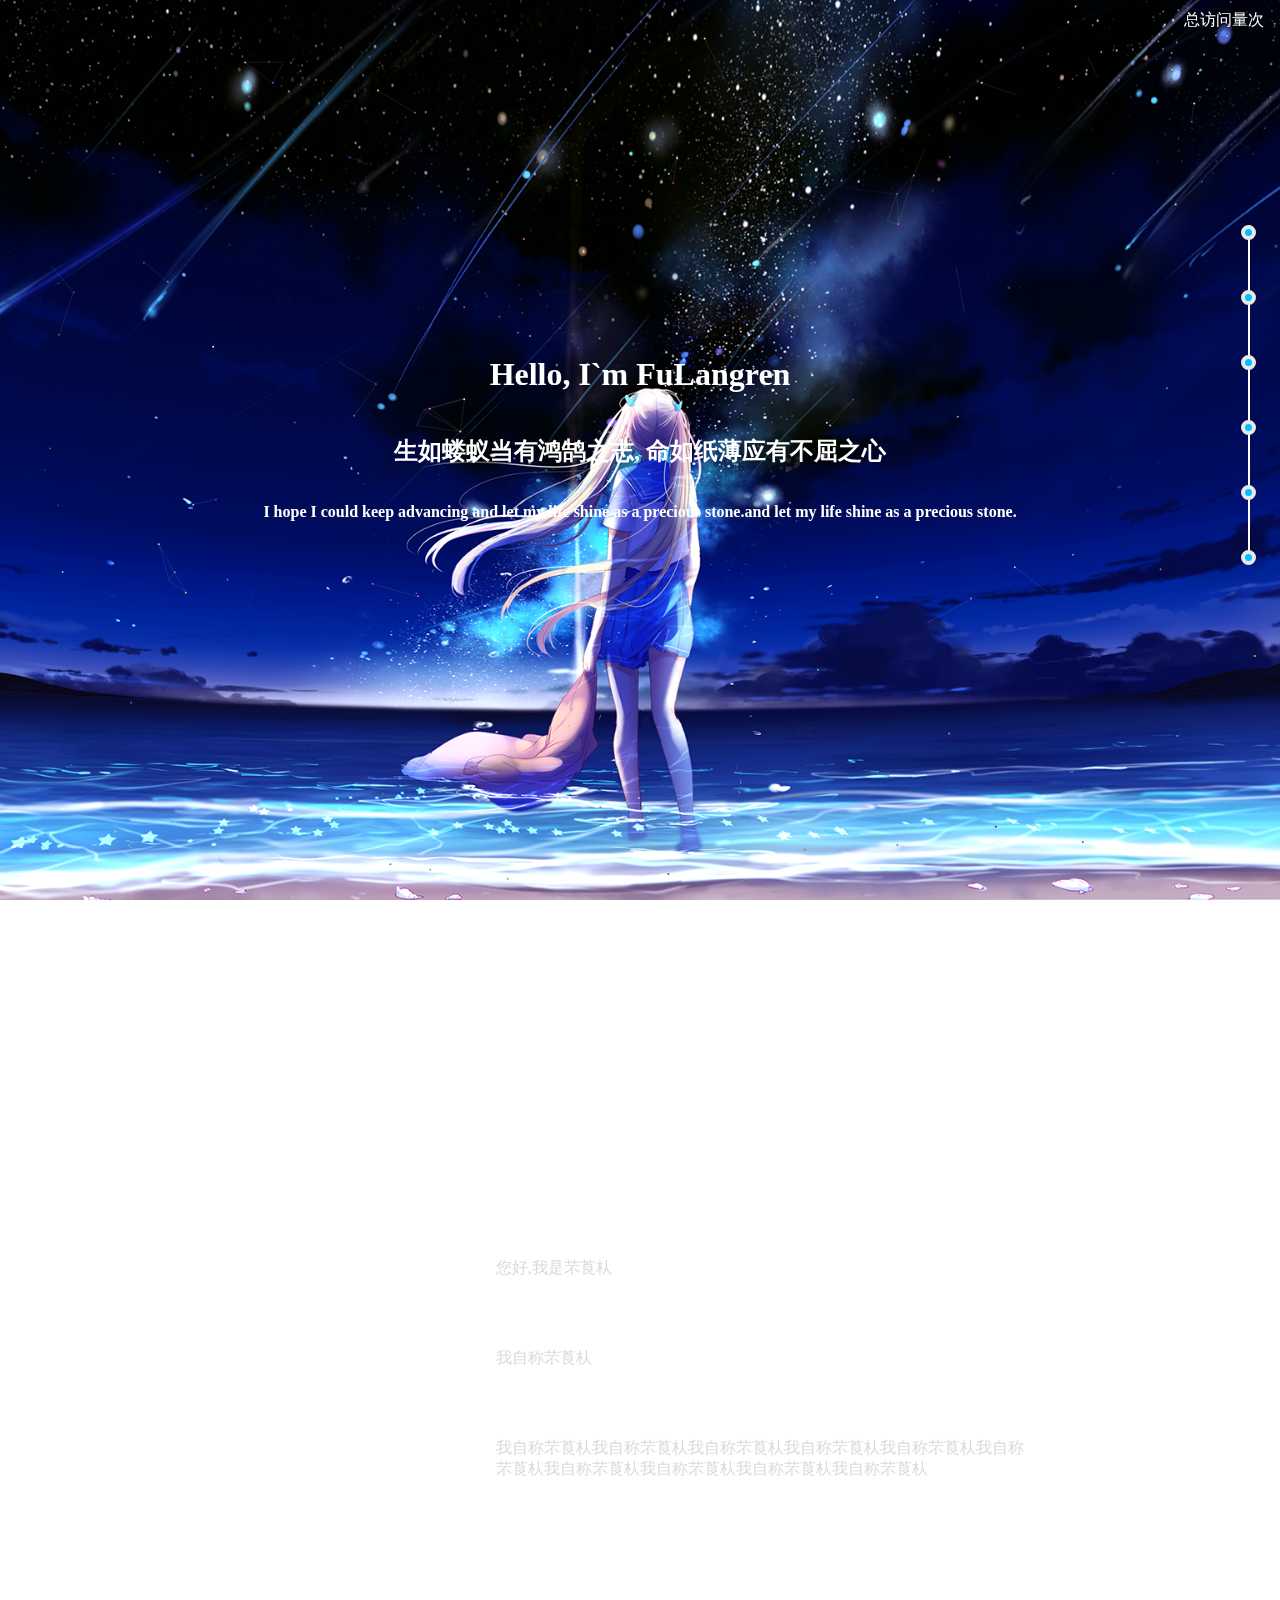
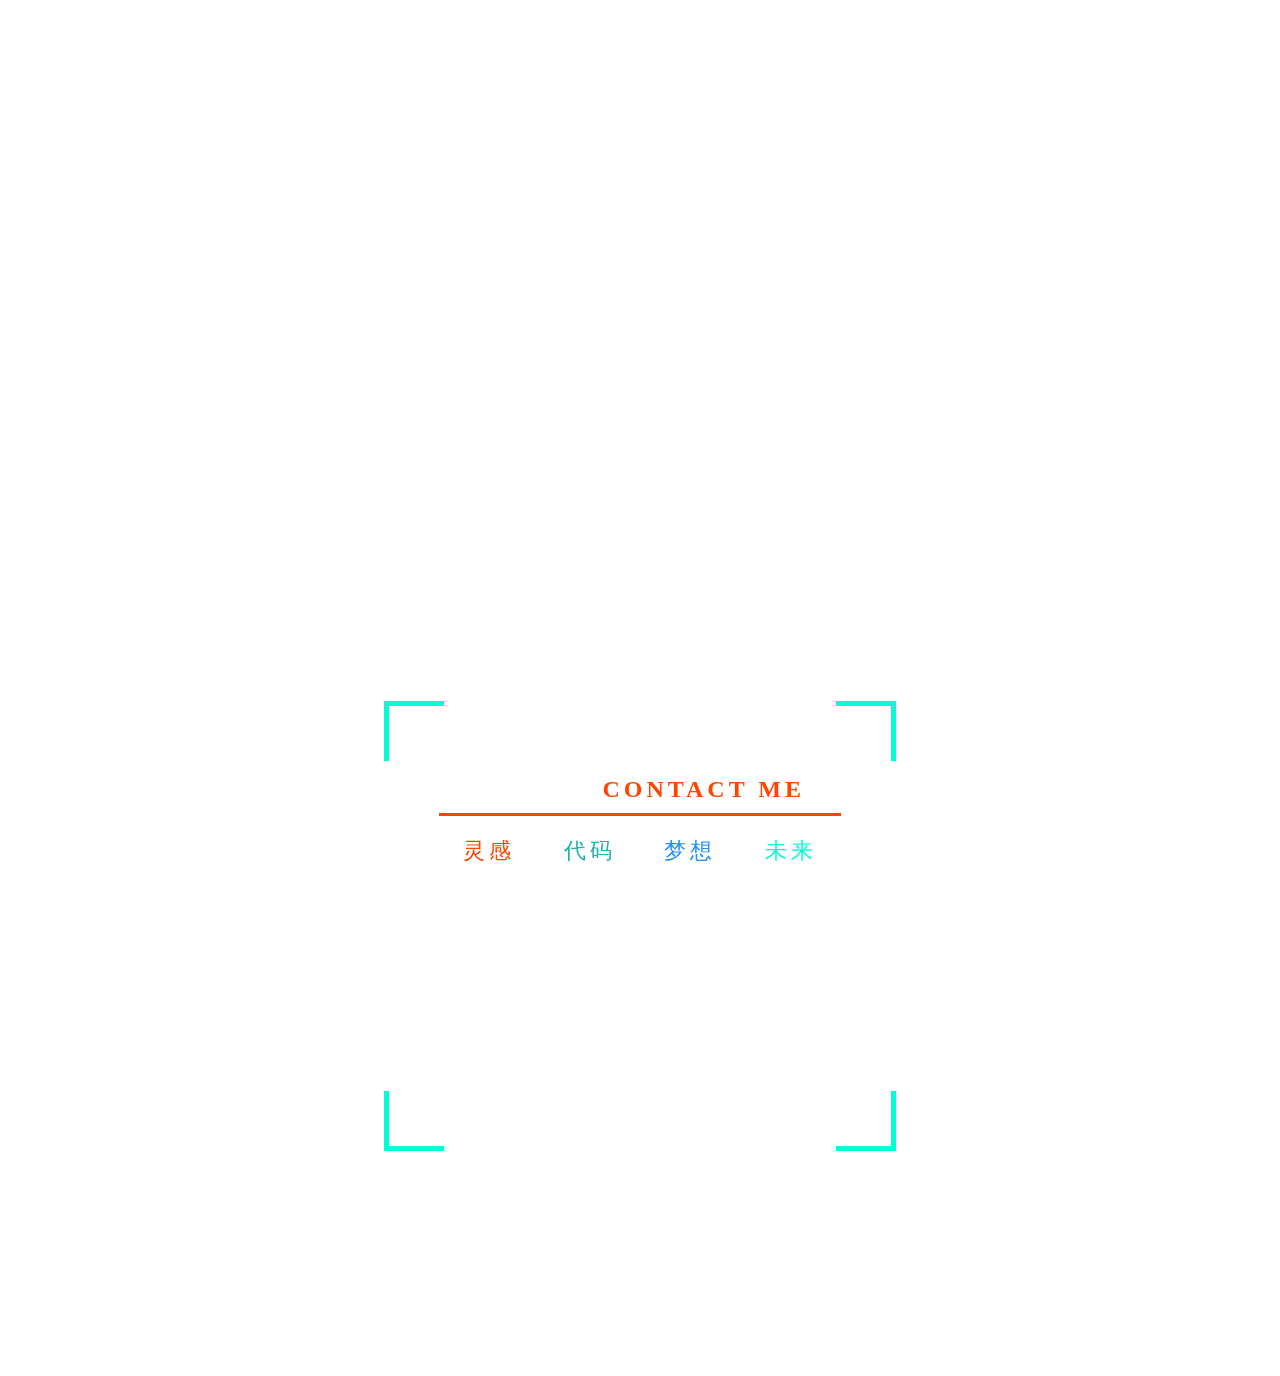
==== commit 411d1fd7: "六个项目" ====
--- a/index.html
+++ b/index.html
@@ -9,7 +9,7 @@
     <title>芣莨朲</title>
     <link rel="stylesheet" href="//at.alicdn.com/t/font_1040333_m5qm2bnfgib.css">
     
-    <script type="module" crossorigin src="/assets/main.0f8292cf.js"></script>
+    <script type="module" crossorigin src="/assets/main.6cf34544.js"></script>
     <link rel="modulepreload" href="/assets/vendor.5e003d3e.js">
     <link rel="stylesheet" href="/assets/main.a1584863.css">
   </head>
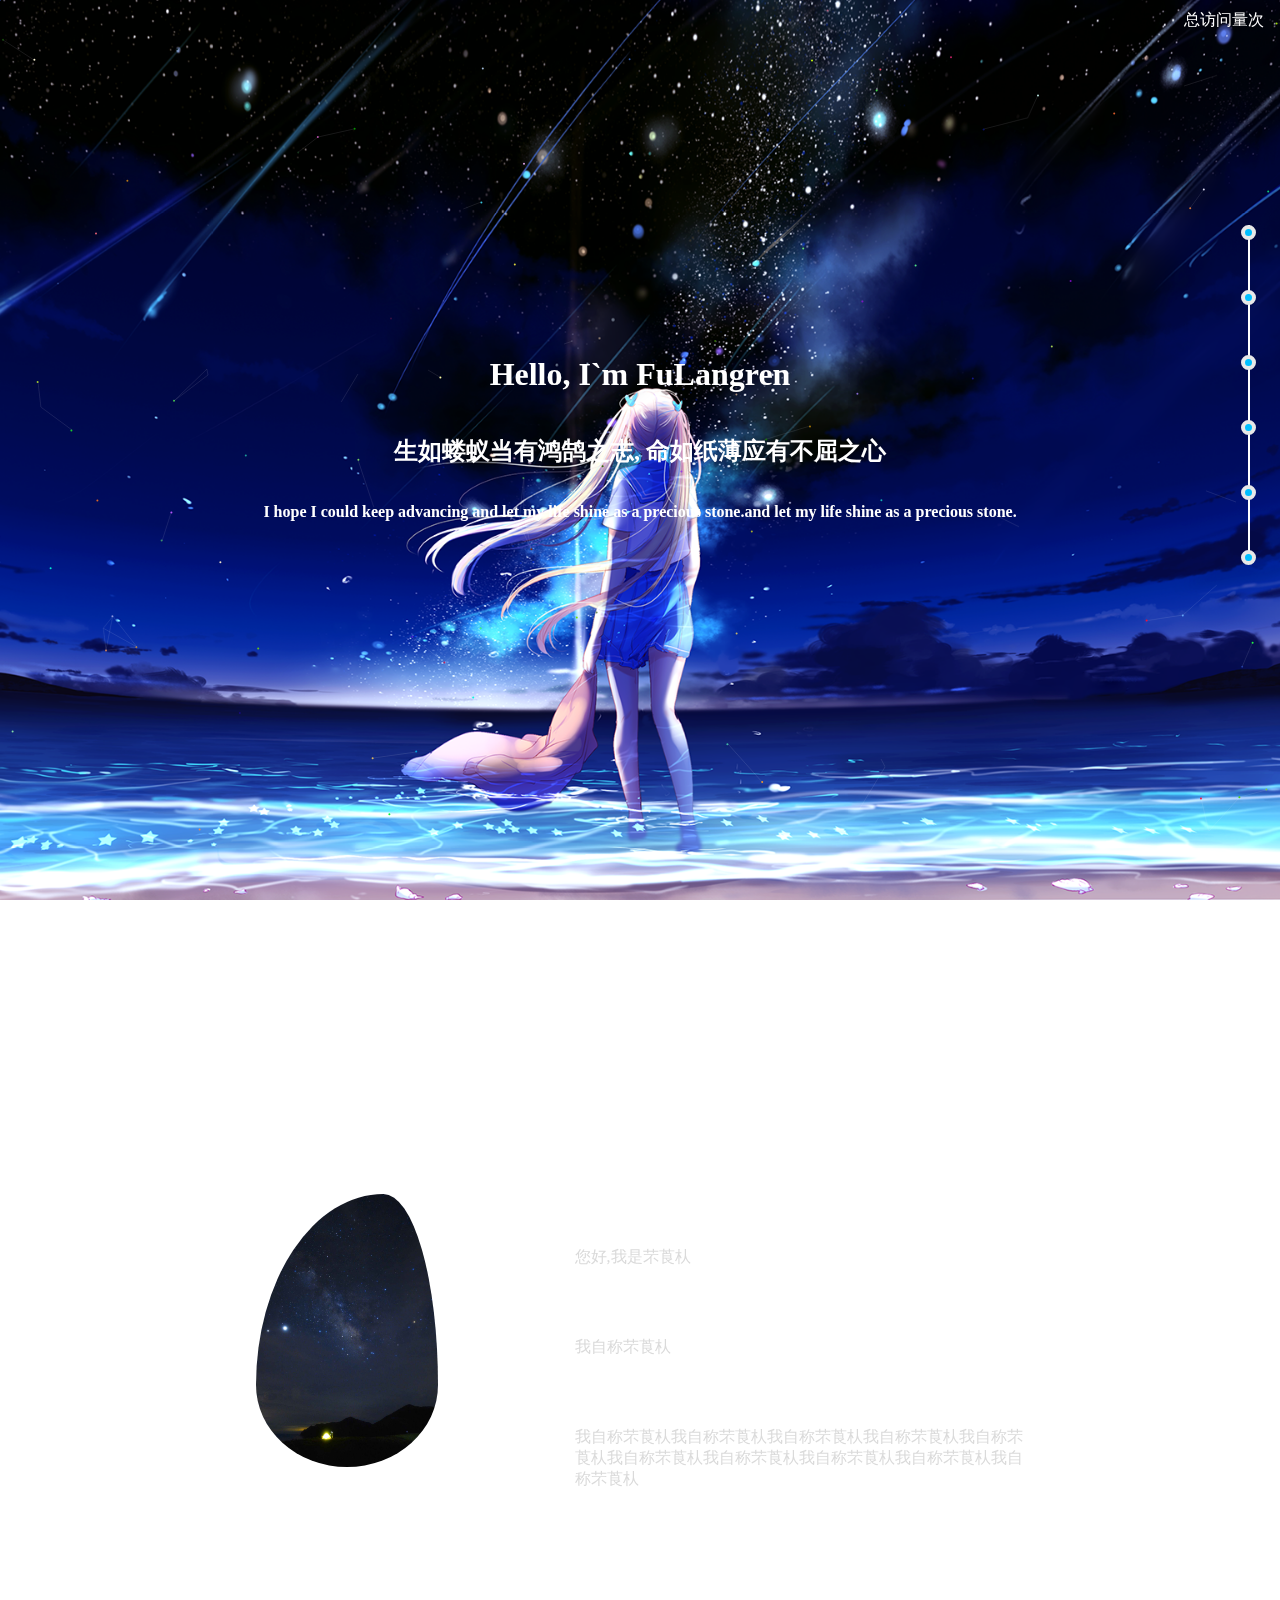
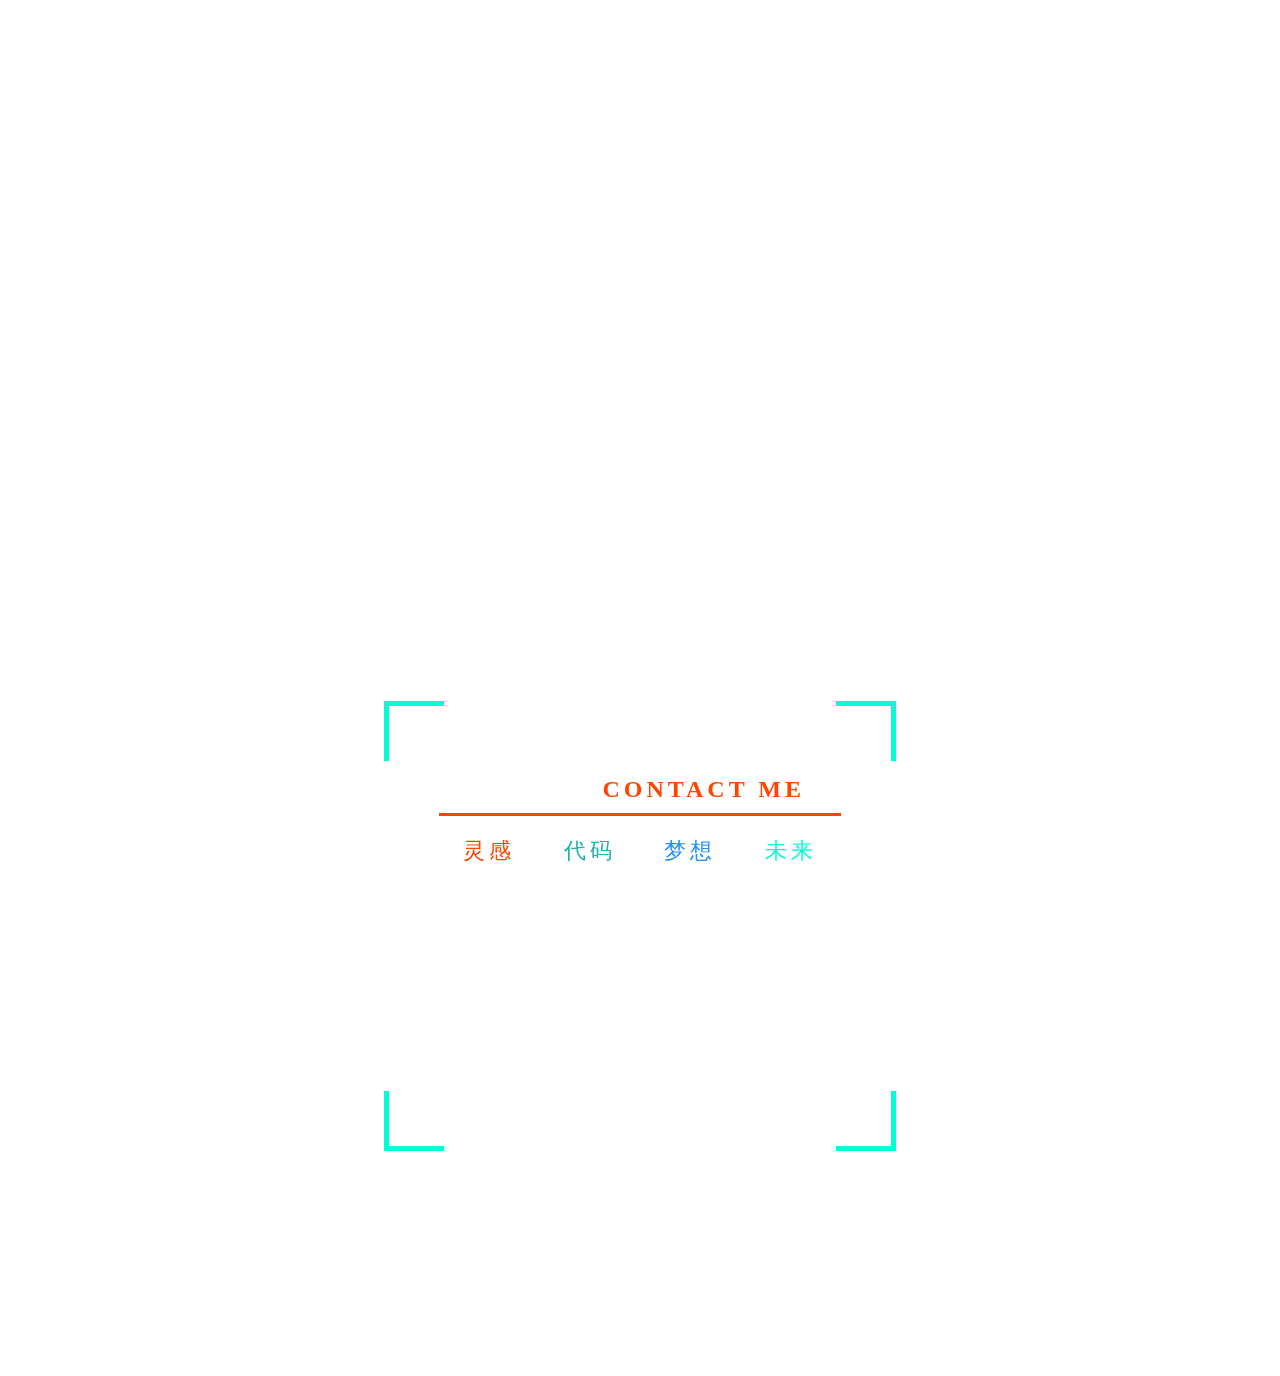
==== commit c0fd6bc6: "preload" ====
--- a/index.html
+++ b/index.html
@@ -3,13 +3,14 @@
   <head>
     <meta charset="UTF-8" />
     <link rel="shortcut icon" type="image/x-icon" href="/assets/favicon.0c3de85e.ico">
-    <meta name="viewport" content="width=device-width, initial-scale=1.0, maximum-scale=1.0, user-scalable=0;"/>
+    <link rel="preload" href="https://img9.51tietu.net/pic/2019-091216/r4lwxetr5vpr4lwxetr5vp.png" as="image">
+    <meta name="viewport" content="width=device-width, initial-scale=1.0, maximum-scale=1.0, user-scalable=0"/>
     <meta name="keywords" content="芣莨朲"/>
     <meta name="description" content="芣莨朲"/>
     <title>芣莨朲</title>
     <link rel="stylesheet" href="//at.alicdn.com/t/font_1040333_m5qm2bnfgib.css">
     
-    <script type="module" crossorigin src="/assets/main.6cf34544.js"></script>
+    <script type="module" crossorigin src="/assets/main.356433ea.js"></script>
     <link rel="modulepreload" href="/assets/vendor.5e003d3e.js">
     <link rel="stylesheet" href="/assets/main.a1584863.css">
   </head>
